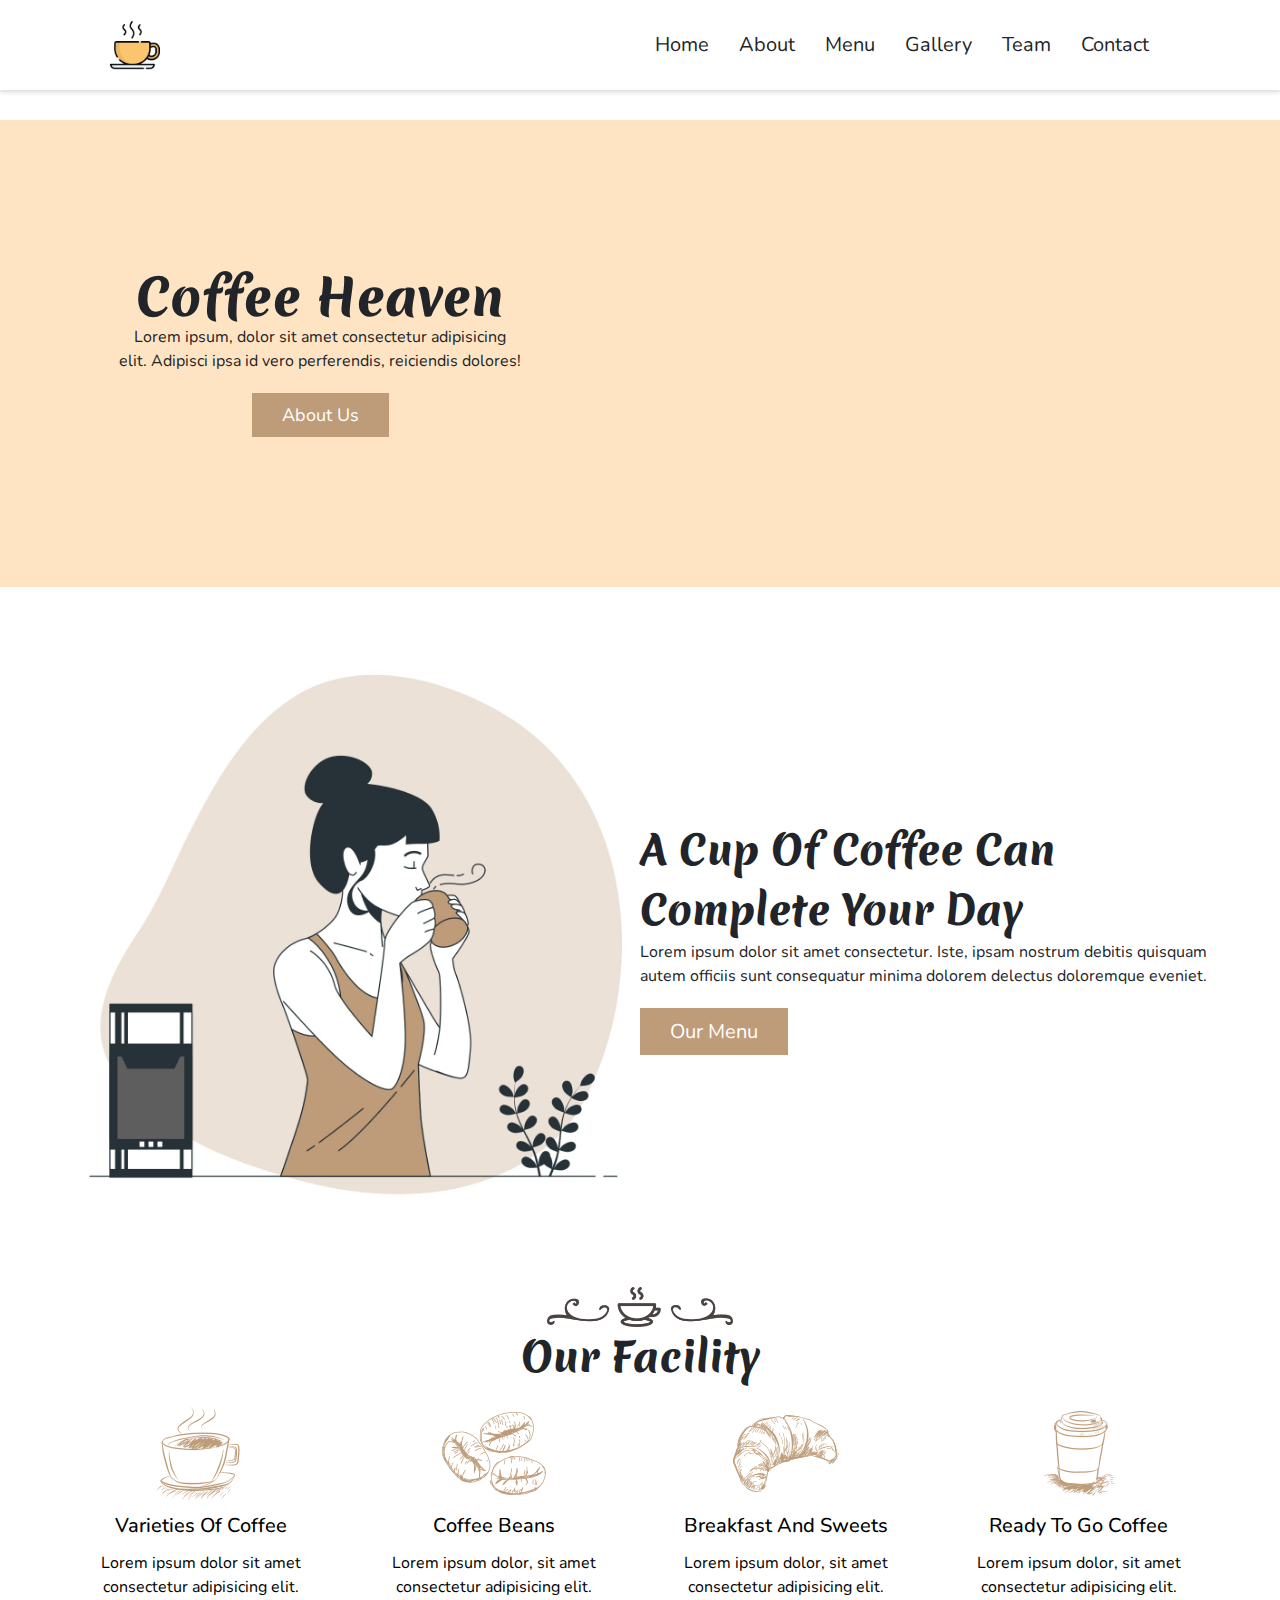
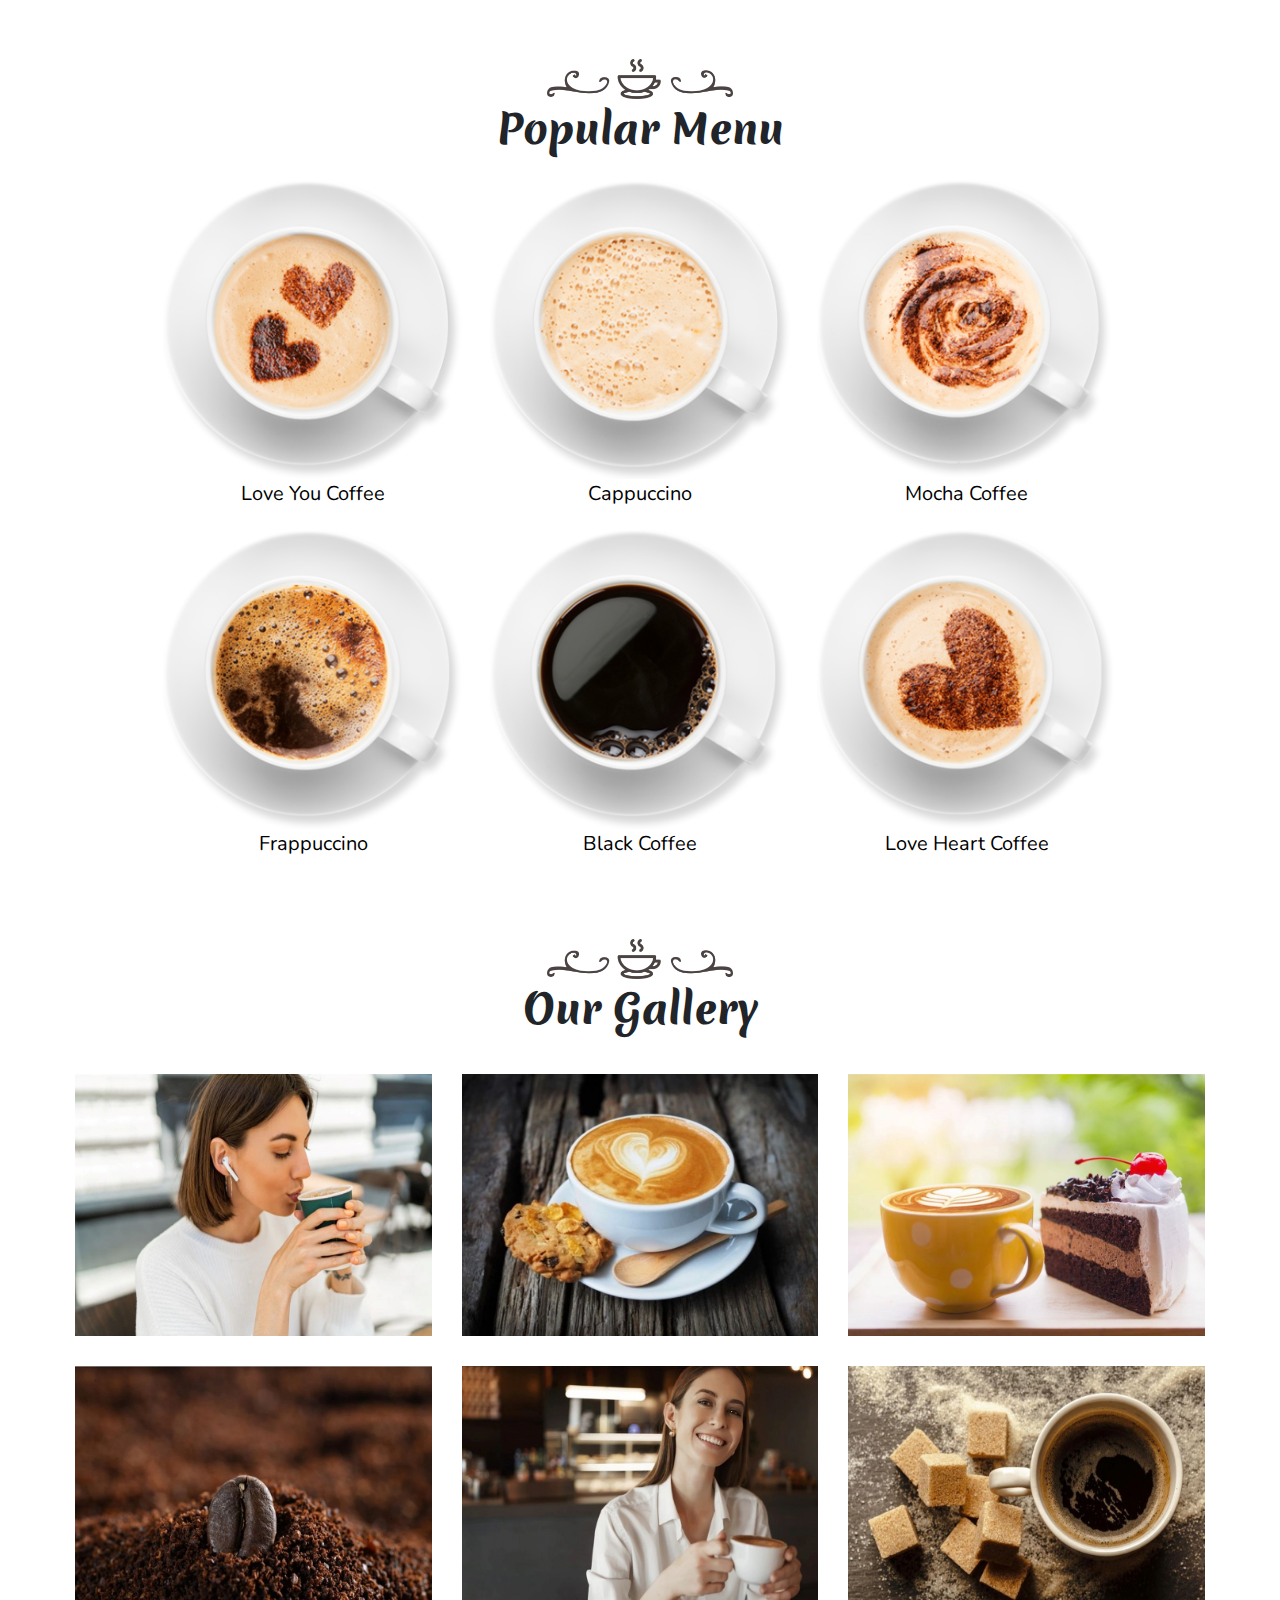
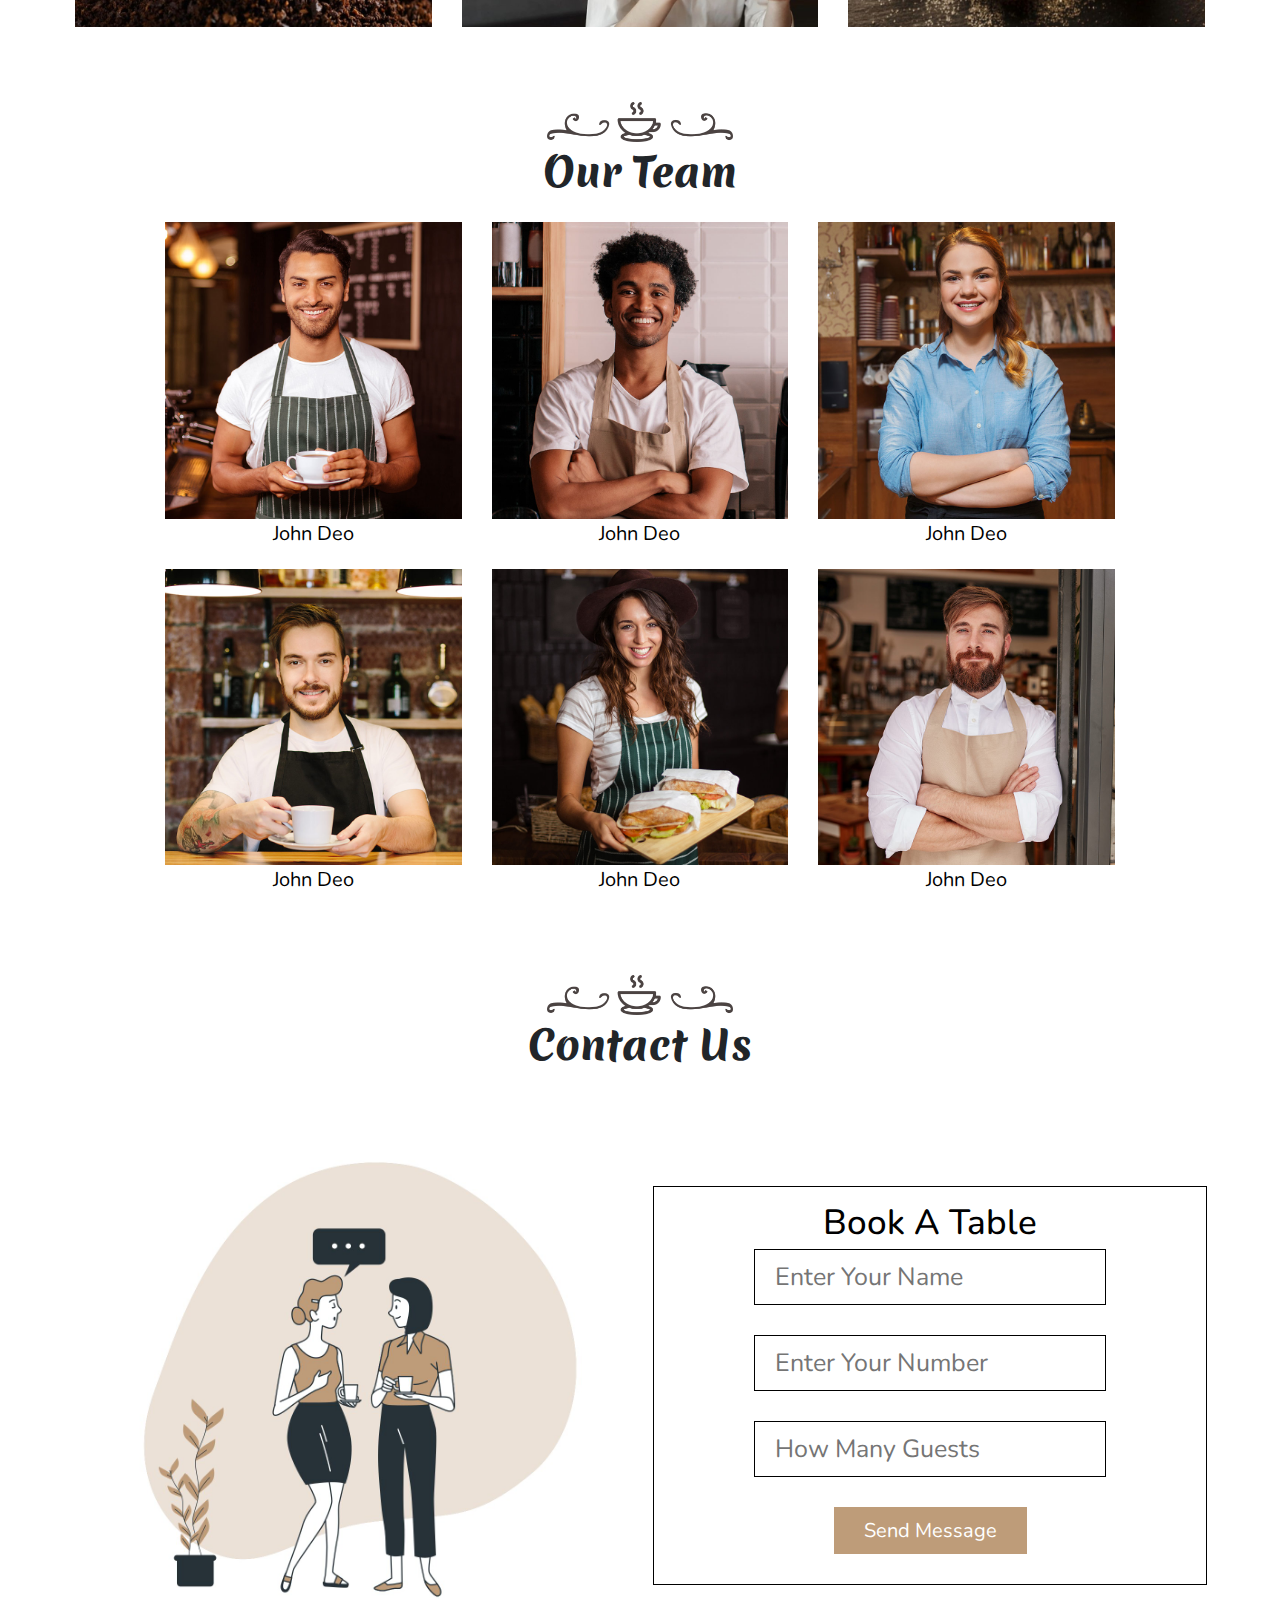
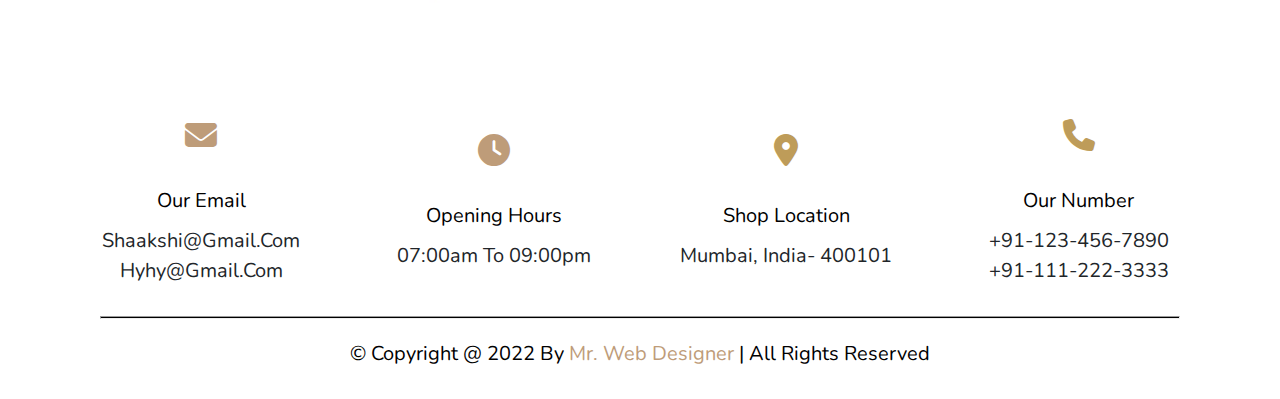
==== coffee/index.html @ d2c28aed "commit first" ====
<!DOCTYPE html>
<html lang="en">
<head>
  <meta charset="UTF-8">
  <meta name="viewport" content="width=device-width, initial-scale=1.0">
  <title>Coffee Shop</title>
  <link rel="shortcut icon" href="./assets/images/logo.png" type="image/x-icon">
  <link rel="stylesheet" href="./style.css">
  <link rel="stylesheet" href="https://cdnjs.cloudflare.com/ajax/libs/font-awesome/6.7.2/css/all.min.css" 
    integrity="sha512-Evv84Mr4kqVGRNSgIGL/F/aIDqQb7xQ2vcrdIwxfjThSH8CSR7PBEakCr51Ck+w+/U6swU2Im1vVX0SVk9ABhg==" 
    crossorigin="anonymous" referrerpolicy="no-referrer" />
  <link rel="stylesheet" href="./coffee.css">
</head>

<body>

  <header>

    <nav class="navBarSection"> <!-- component -->
      <div class="navBarContainer"> <!-- componentContainer-->
        <div class="navBody"> <!-- row -->
          <div class="logoBlock"> <!-- column1 -->
            <figure class="logoBox"> <!-- subColumn1 -->
              <img src="./assets/images/logo.png" alt="coffee shop logo"> <!-- contentContainer -->
            </figure>
          </div>
          <div class="navLinkBlock"> <!-- column2 -->
            <ul class="navLinkBox"> <!-- subColumn1 -->
              <li><a href="">Home</a></li>
              <li><a href="">About</a></li>
              <li><a href="">Menu</a></li>
              <li><a href="">Gallery</a></li>
              <li><a href="">Team</a></li>
              <li><a href="">Contact</a></li>
            </ul>
          </div>
        </div>
      </div>
    </nav>

    <div class="heroSection componentSpacing"> <!-- component -->
      <div class="heroContainer"> <!-- componentContainer -->
        <div class="heroBody grid-1"> <!-- row -->
          <div class="heroBlock dflex"> <!-- column -->
            <div class="heroBox dflex-col"> <!-- subColumn -->
              <h1>Coffee Heaven</h1>
              <p>Lorem ipsum, dolor sit amet consectetur adipisicing elit. Adipisci ipsa id vero perferendis, reiciendis dolores!</p>
              <button type="button">About Us</button>
            </div>
          </div>
        </div>
      </div>
    </div>

  </header>

  <main>

    <section class="aboutUsSection componentSpacing"> <!-- component -->
      <div class="aboutContainer align"> <!-- componentContainer-->
        <div class="aboutUsBody grid-2"> <!-- row -->
          <div class="aboutUsImageBlock dflex"> <!-- column1 -->
            <figure class="aboutUsImageBox dflex-col"> <!-- subColumn1 -->
              <img src="./assets/images/about-img.jpg" alt="about coffee shop">
            </figure>
          </div>
          <div class="aboutUsBlock"> <!-- column2 -->
            <div class="abutUsBox"> <!-- subColumn2 -->
              <h2>A cup of coffee can complete your day</h2>
              <p>Lorem ipsum dolor sit amet consectetur. Iste, 
                ipsam nostrum debitis quisquam autem officiis 
                sunt consequatur minima dolorem delectus 
                doloremque eveniet.</p>
              <button type="button">Our Menu</button>
            </div>
          </div>
        </div>
      </div>
    </section>

    <section class="facilitySection componentSpacing"> <!-- component -->
      <div class="facilityContainer align"> <!-- componentContainer -->
        <div class="headingBody grid-1"> <!-- row 1 -->
          <div class="headingBlock dflex"> <!-- column -->
            <div class="headingBox dflex-col"> <!-- subColumn 1 -->
              <figure class="headingImgBox"> <!-- subColumn 2 -->
                <img src="./assets/images/heading-img.jpg" alt="heading image">  <!-- contenContainer -->
              </figure>
              <h2>Our Facility</h2> <!-- contenContainer -->
            </div>
          </div>
        </div>

        <div class="facilityBody grid-4"> <!-- row 2 -->

          <div class="facilityBlock dflex"> <!-- column 1 -->    <!-- block-> card*4-->
            <div class="facilityCard dflex-col"> <!-- subColumn 1 -->
              <figure class="facilityCardHead"> <!-- subColumn 2 -->
                <img src="./assets/images/icon-1.png" alt="facility"> <!-- contenContainer -->
              </figure>
              <div class="facilityCardBody"> <!-- subColumn 3 -->
                <h3>varieties of coffee</h3> <!-- contenContainer -->
                <p>Lorem ipsum dolor sit amet consectetur 
                  adipisicing elit.</p>
              </div>
            </div>
          </div> 

          <div class="facilityBlock dflex">
            <div class="facilityCard dflex-col">
              <figure class="facilityHead">
                <img src="./assets/images/icon-2.png" alt="facility">
              </figure>
              <div class="facilityBody">
                <h3>coffee beans</h3>
                <p>Lorem ipsum dolor, sit amet consectetur 
                  adipisicing elit.</p>
              </div>
            </div>
          </div> 

          <div class="facilityBlock dflex">
            <div class="facilityCard dflex-col">
              <figure class="facilityHead">
                <img src="./assets/images/icon-3.png" alt="facility">
              </figure>
              <div class="facilityBody">
                <h3>Breakfast And Sweets</h3>
                <p>Lorem ipsum dolor, sit amet consectetur 
                  adipisicing elit.</p>
              </div>
            </div>
          </div> 

          <div class="facilityBlock dflex">
            <div class="facilityCard dflex-col">
              <figure class="facilityHead">
                <img src="./assets/images/icon-4.png" alt="facility">
              </figure>
              <div class="facilityBody">
                <h3>ready to go coffee</h3>
                <p>Lorem ipsum dolor, sit amet consectetur 
                  adipisicing elit.</p>
              </div>
            </div>
          </div> 
          
        </div>
      </div>
    </section>

    <section class="menuSection componentSpacing"> <!-- component -->
      <div class="menuContainer align"> <!-- componentContainer -->
        <div class="headingBody grid-1"> <!-- row 1 -->
          <div class="headingBlock dflex"> <!-- column 1-->
            <div class="headingBox dflex-col"> <!-- subColumn 1-->
              <figure class="headingImgBox"> <!-- subColumn 2 -->
                <img src="./assets/images/heading-img.jpg" alt="heading image">  <!-- contenContainer -->
              </figure>
              <h2>popular menu</h2>
            </div>
          </div>
        </div>

        <div class="menuBody grid-3"> <!-- row 2 -->  

          <div class="menuBlock dflex"> <!-- column 1-->  <!-- block-> card*6-->
            <div class="menuCard dflex-col"> <!-- subColumn 1-->
              <figure class="menuCardHead"> 
                <img src="./assets/images/menu-1.png" alt="menu">  <!-- contenContainer -->
              </figure>
              <div class="menuCardBody">
                <p>love you coffee</p>
              </div>
            </div>
          </div>

          <div class="menuBlock dflex"> 
            <div class="menuCard dflex-col">
              <figure class="menuCardHead">
                <img src="./assets/images/menu-2.png" alt="menu">
              </figure>
              <div class="menuCardBody">
                <p>cappuccino</p>
              </div>
            </div>
          </div>

          <div class="menuBlock dflex">
            <div class="menuCard dflex-col">
              <figure class="menuCardHead">
                <img src="./assets/images/menu-3.png" alt="menu">
              </figure>
              <div class="menuCardBody">
                <p>mocha coffee</p>
              </div>
            </div>
          </div>

          <div class="menuBlock dflex">
            <div class="menuCard dflex-col">
              <figure class="menuCardHead">
                <img src="./assets/images/menu-4.png" alt="menu">
              </figure>
              <div class="menuCardBody">
                <p>frappuccino</p>
              </div>
            </div>
          </div>

          <div class="menuBlock dflex">
            <div class="menuCard dflex-col">
              <figure class="menuCardHead">
                <img src="./assets/images/menu-5.png" alt="menu">
              </figure>
              <div class="menuCardBody">
                <p>black Coffee</p>
              </div>
            </div>
          </div>

          <div class="menuBlock dflex">
            <div class="menuCard dflex-col">
              <figure class="menuCardHead">
                <img src="./assets/images/menu-6.png" alt="menu">
              </figure>
              <div class="menuCardBody">
                <p>love heart coffee</p>
              </div>
            </div>
          </div>

        </div>
      </div>
    </section>

    <section class="gallerySection componentSpacing"> <!-- component -->
      <div class="galleryContainer align"> <!-- componentContainer -->
        <div class="headingBody grid-1"> <!-- row 1 -->
          <div class="headingBlock dflex"> <!-- column -->
            <div class="headingBox dflex-col"> <!-- subColumn 1 -->
              <figure class="headingImgBox"> <!-- subColumn 2 -->
                <img src="./assets/images/heading-img.jpg" alt="heading image">  <!-- contenContainer -->
              </figure>
              <h2>our gallery</h2>
            </div>
          </div>
        </div>

        <div class="galleryBody grid-3"> <!-- row 1 -->  

          <div class="galleryBlock dflex">  <!-- column1 -->   <!-- block-> card*6-->
            <figure class="galleryCard dflex-col"> <!-- subColumn 1 -->
              <img src="./assets/images/gallery-1.jpg" alt="gallery"> <!-- contenContainer -->
            </figure>
          </div>

          <div class="galleryBlock dflex">
            <figure class="galleryCard dflex-col">
              <img src="./assets/images/gallery-2.jpg" alt="gallery">
            </figure>
          </div>

          <div class="galleryBlock dflex">
            <figure class="galleryCard dflex-col">
              <img src="./assets/images/gallery-3.jpg" alt="gallery">
            </figure>
          </div>

          <div class="galleryBlock dflex">
            <figure class="galleryCard dflex-col">
              <img src="./assets/images/gallery-4.jpg" alt="gallery">
            </figure>
          </div>

          <div class="galleryBlock dflex">
            <figure class="galleryCard dflex-col">
              <img src="./assets/images/gallery-5.jpg" alt="gallery">
            </figure>
          </div>

          <div class="galleryBlock dflex">
            <figure class="galleryCard dflex-col">
              <img src="./assets/images/gallery-6.jpg" alt="gallery">
            </figure>
          </div>
          
        </div>
      </div>
    </section>

    <section class="teamSection componentSpacing"> <!-- component -->
      <div class="teamContainer align"> <!-- componentContainer -->
        <div class="headingBody grid-1"> <!-- row 1 -->
          <div class="headingBlock dflex"> <!-- column 1 -->
            <div class="headingBox dflex-col"> <!-- subColumn 1 -->
              <figure class="headingImgBox"> <!-- subColumn 2 -->
                <img src="./assets/images/heading-img.jpg" alt="heading image">  <!-- contenContainer -->
              </figure>
              <h2>our team</h2>
            </div>
          </div>
        </div>

        <div class="teamBody grid-3"> <!-- row 2 -->

          <div class="teamBlock dflex"> <!-- column 1 -->  <!-- block-> card*6-->
            <div class="teamCard dflex-col"> <!-- subColumn 1-->
              <figure class="teamCardHead"> 
                <img src="./assets/images/our-team-1.jpg" alt="team">  <!-- contenContainer -->
              </figure>
              <div class="teamCardBody">
                <p>john deo</p>
              </div>
            </div>
          </div>

          <div class="teamBlock dflex">
            <div class="teamCard dflex-col"> 
              <figure class="teamCardHead"> 
                <img src="./assets/images/our-team-2.jpg" alt="team">
              </figure>
              <div class="teamCardBody">
                <p>john deo</p>
              </div>
            </div>
          </div>

          <div class="teamBlock dflex">
            <div class="teamCard dflex-col">
              <figure class="teamCardHead"> 
                <img src="./assets/images/our-team-3.jpg" alt="team">
              </figure>
              <div class="teamCardBody">
                <p>john deo</p>
              </div>
            </div>
          </div>

          <div class="teamBlock dflex">
            <div class="teamCard dflex-col">
              <figure class="teamCardHead"> 
                <img src="./assets/images/our-team-4.jpg" alt="team">
              </figure>
              <div class="teamCardBody">
                <p>john deo</p>
              </div>
            </div>
          </div>

          <div class="teamBlock dflex">
            <div class="teamCard dflex-col">
              <figure class="teamCardHead"> 
                <img src="./assets/images/our-team-5.jpg" alt="team"> 
              </figure>
              <div class="teamCardBody">
                <p>john deo</p>
              </div>
            </div>
          </div>

          <div class="teamBlock dflex">
            <div class="teamCard dflex-col"> 
              <figure class="teamCardHead"> 
                <img src="./assets/images/our-team-6.jpg" alt="team"> 
              </figure>
              <div class="teamCardBody">
                <p>john deo</p>
              </div>
            </div>
          </div>

        </div>
      </div>
    </section>

    <section class="contactUsSection componentSpacing"> <!-- component -->
      <div class="contactUsContainer align"> <!-- componentContainer-->
        <div class="headingBody grid-1"> <!-- row 1 -->
          <div class="headingBlock dflex"> <!-- column 1-->
            <div class="headingBox dflex-col"> <!-- subColumn 1-->
              <figure class="headingImgBox"> <!-- subColumn 2 -->
                <img src="./assets/images/heading-img.jpg" alt="heading image">  <!-- contenContainer -->
              </figure>
              <h2>contact us</h2>
            </div>
          </div>
        </div>
        <div class="contactUsBody grid-2"> <!-- row 2 -->
          <div class="contactUsImgBlock dflex"> <!-- column 1 -->
            <figure class="contactUsImgBox dflex-col"> <!-- subColumn 1 -->
              <img src="./assets/images/contact-img (1).jpg" alt="contact us">
            </figure>
          </div>
          <div class="contactUsFormBlock dflex"> <!-- column 2 -->
            <div class="contactUsFormBox dflex-col"> <!-- subColumn 1 -->
              <div class="formTitle"> <!-- subColumn 2 -->
                <h3>Book a table</h3>
              </div>
              <form action="" class="contactBox dflex-col">   <!-- subColumn 3 -->
                <input type="text" name="text" placeholder="Enter Your Name">
                <input type="number" name="number" placeholder="Enter Your Number">
                <input type="number" name="number" placeholder="How Many Guests">
                <button class="contactButton" type="submit" href=""> Send Message</button>
              </form>
            </div>
          
          </div>
        </div>
      </div>
    </section>

  </main>

  <footer>

    <div class="footerSection componentSpacing"> <!-- component -->
      <div class="footerContainer align"> <!-- componentContainer -->
        <div class="footerBody grid-4"> <!-- row 1 -->

          <div class="iconBlock dflex"> <!-- column 1 -->   <!-- block-> card*4-->
            <div class="footerCard dflex-col"> <!-- subColumn 1 -->
              <div class="footerCardHead dflex"> <!-- subColumn 2 -->
                <i class="fa-solid fa-envelope fa-2xl" style="color: #be9c79;"></i>  <!-- contenContainer -->
              </div>
              <div class="footerCardBody dflex-col"> <!-- subColumn 2 -->
                <h3>Our Email</h3>
              <p>shaakshi@gmail.com <br>
                hyhy@gmail.com</p>
              </div>
            </div>
          </div>

          <div class="iconBlock dflex">
            <div class="footerCard dflex-col">
              <div class="footerCardHead dflex">
                <i class="fa-solid fa-clock fa-2xl" style="color: #be9c79;"></i>
              </div>
              <div class="footerCardBody dflex-col">
                <h3>Opening Hours</h3>
                <p>07:00am to 09:00pm</p>
              </div>
            </div>
          </div>

          <div class="iconBlock dflex">
            <div class="footerCard dflex-col">
              <div class="footerCardHead dflex">
                <i class="fa-solid fa-location-dot fa-2xl" style="color: #be9c59;"></i>
              </div>
              <div class="footerCardBody dflex-col">
                <h3>Shop Location</h3>
                <p>mumbai, india- 400101</p>
              </div>
            </div>
          </div>

          <div class="iconBlock dflex">
            <div class="footerCard dflex-col">
              <div class="footerCardHead dflex">
                <i class="fa-solid fa-phone fa-2xl" style="color: #be9c59;"></i>
              </div>
              <div class="footerCardBody dflex-col">
                <h3>our number</h3>
                <p>+91-123-456-7890 <br>
                +91-111-222-3333</p>
              </div>
              
            </div>
          </div>

        </div> <hr>

        <div class="copyRightsBody grid-1">  <!-- row 1 -->
          <div class="copyRightsBlock dflex">  <!-- column 1 --> 
            <div class="copyRightsBox dflex-col"> <!-- subColumn 1 -->
              <p>© copyright @ 2022 by <span>mr. web designer </span>| all rights reserved
              </p>  <!-- contenContainer -->
            </div>
          </div>
        </div>
        
      </div>
    </div>
    
  </footer>
</body>
---- coffee/style.css ----
/* Default code Starts here */

@import url('https://fonts.googleapis.com/css2?family=Merienda:wght@300..900&display=swap');
@import url('https://fonts.googleapis.com/css2?family=Nunito:ital,wght@0,200..1000;1,200..1000&display=swap');


* {
    margin: 0;
    padding: 0;
    box-sizing: border-box;
    text-wrap: pretty;
    /* border: 1px solid red; */
}

html {
    font-size: 62.5%;
    overflow-x: hidden;
    scroll-behavior: smooth;
}

body {
    background-color: #ffffff;
    font-family: "Roboto Condensed", sans-serif;
    font-family: "Nunito", sans-serif;
    line-height: 1.5;
    font-size: 1.6rem;
    -webkit-font-smoothing: antialiased;
    font-optical-sizing: auto;
}



::-webkit-scrollbar {
    width: 1rem;
}

h1,
h2,
h3,
h4,
h6,
p {
    text-wrap: balance;
}

input,
textarea,
button {
    font-family: inherit;
}

img,
picture,
video,
canvas,
svg {
    display: block;
    max-width: 100%;
}

:root {
    --primaryColor: #ffffff;
    --secondaryColor: #212529;
    --tertiaryColor: #be9c79;
    --darkColor: #000000;
    --lightColor: #dbd5d5;
    --regularFont: 1.4rem;
    --headingFont: 2rem;
    --ffPrimary: "Merienda", sans-serif;
    --ffSecondary: "Nunito", sans-serif;
}

/* project standard classes Starts */

.align {
    max-width: 1200px;
    margin: auto;
 }

.componentSpacing {
    padding: 3rem 0rem;
}

.grid-1 {
    display: grid;
    grid-template-columns: 1fr;
    padding: 0rem 2rem;
}

.grid-2 {
    display: grid;
    grid-template-columns: 1fr 1fr;
    padding: 0rem 2rem;
}

.grid-3 {
    display: grid;
    grid-template-columns: 1fr 1fr 1fr;
    padding: 0rem 2rem;
}

.grid-4 {
    display: grid;
    grid-template-columns: 1fr 1fr 1fr 1fr;
    column-gap: 1rem;
    row-gap: 1rem;
    padding: 0rem 2rem;
}

.dflex {
    display: flex;
    align-items: center;
    justify-content: center;
}

.dflex-col {
    display: flex;
    flex-direction: column;
    align-items: center;
    justify-content: center;
    text-align: center;
}

/* project standard classes Ends */

/* Default code Ends here */

/* :::PARENT CONTAINER Code Starts here::: */

header {
    width: 100%;
    height: auto;
}

main {
    width: 100%;
    height: auto;
}

footer {
    width: 100%;
    height: auto;
}

/* :::PARENT CONTAINER Code Ends here::: */
/* :::PARENT CONTAINER Code Ends here::: */

/* :::HEADER Code Starts hereE::: */
/* Navbar code */
/* Navbar code */

/* Hero Section code */
/* Hero Section code */
/* :::HEADER Code Ends here::: */


/* :::MAIN Code Starts here::: */
/* Our Menu code */
/* Our Menu code */

/* Facility code */
/* Facility code */

/* Popular code */
/* Popular code */

/* Gallery code */
/* Gallery code */

/* Team code */
/* Team code */
/* :::MAIN Code Ends here::: */


/* :::FOOTER Code Starts here::: */
/* Contact code */
/* Contact code */

/* Contact Icons code */
/* Contact Icons code */
/* :::FOOTER Code Ends here::: */


/* ::::: RESPONSIVE DESIGN DEVICE SIZES ::::: */

/* for Responsive Target the ROW Code (display:grid) */

/* Small devices (landscape phones, upto 576px and below) */
@media (width <=576px) {

    .grid-1,
    .grid-2,
    .grid-3,
    .grid-4 {
        display: grid;
        grid-template-columns: 1fr;
    }
}

/* Medium devices (tablets, upto 768px and above) */
@media (width >=577px) and (width <=768px) {
    /* write code here */
}


/* Large devices (Laptops, upto 992px and above) */
@media (width >=769px) and (width <=992px) {
    /* write code here */
}


/* X-Large devices (large desktops, upto 1200px and above) */
@media (width >=993px) and (width <=1200px) {
    /* write code here */
}


/* XX-Large devices (larger desktops, upto 1400px and above) */
@media (width >=1200px) {
    /* write code here */
}
---- coffee/coffee.css ----
/* ::::CSS Sequence (7 steps):::: */

/* step1: parentContainer */
/* step2: component */
/* step3: componentContainer */
/* step4: row */
/* step5: column */
/* step6: subColumn */
/* step7: contentContainer */


/* ::::CSS Sequence (7 steps):::: */


/* :::PARENT CONTAINER Code Starts here::: */

header {
    width: 100%;
    height: auto;
}

main {
    width: 100%;
    height: auto;
}

footer {
    width: 100%;
    height: auto;
}

/* :::PARENT CONTAINER Code Ends here::: */

/* navBar */

/* step1: parentContainer */

/* already written in style.css */

/* step2: component */
.navBarSection{
    background-color: #ffffff;
    width: 100%;
    box-shadow: 0 1px 5px 1px var(--lightColor);
}

/* step3: componentContainer */
.navBarContainer{
    /* background-color: #6666ab; */
    max-width: 1200px;
    margin: auto;
}

/* step4: row */
.navBody{
    /* background-color: #d49494; */
    display: grid;
    grid-template-columns: 1fr 1fr;
    padding: 0rem 2rem;
    
}

/* step5: column 1 */
.logoBlock{
    /* background-color: #7d4c4c; */
    display: flex;
    align-items: center;
    justify-content: flex-start;
    padding: 2rem  0rem;
}

/* step6: subColumn 1 */
.logoBox{
    /* background-color: #b8860b; */
    display: flex;
    align-items: center;
    justify-content: flex-start;
    flex-direction: column;
}

/* step7: contentContainer */
.logoBox img{
    /* background-color: #b55d5d; */
    height: 5rem;
    margin-left: 5rem;
}

/* step5: column 2 */
.navLinkBlock{
    /* background-color: #ffff00; */
    display: flex;
    align-items: center;
    justify-content: flex-start;
}

/* step6: subColumn 1 */
.navLinkBox{
    /* background-color: #ad926f; */
    display: flex;
    align-items: center;
    justify-content: flex-start;
    width: 100%;
}

/* step7: contentContainer */
.navLinkBox li{
    /* background-color: #9acd32; */
    list-style: none;
    font-size: 2rem;
    /* justify-content: space-around; */
}

.navLinkBox a{
    /* background-color: #d2691e; */
    text-decoration: none;
    color: var(--secondaryColor);
    width: 100%;
    /* justify-content: space-evenly; */
    /* justify-content: space-around; */
    padding: 0rem 1.5rem;
}


/* her0 */


/* step1: parentContainer */

/* already written in style.css */

/* step2: component */
.heroSection{
    /* background-color: turquoise; */
    width: 100%;
}

/* step3: componentContainer */
.heroContainer{
    /* background-color: #ff6347; */
}

/* step4: row */
.heroBody{
    /* background-color: #00ffff; */
    padding: 0rem;
}

/* step5: column */
.heroBlock{
    background-color: #ffe4c4;
    display: flex;
    align-items: center;
    justify-content: flex-start;
    padding: 15rem 0rem;
}

/* step6: subColumn */
.heroBox{
    /* background-color: #10dab2; */
    width: 50%;
}

/* step7: contentContainer */
.heroBox h1{
    /* background-color: #7fff00; */
    font-family: var(--ffPrimary);
    font-size: 5rem;
    color: var(--secondaryColor);
    font-weight: 800;
    line-height: 1.1;
}

.heroBox p{
    /* background-color: #b2cb9a; */
    color: var(--secondaryColor);
    margin-bottom: 2rem;
}

.heroBox button{
    background-color:var(--tertiaryColor);
    color: var(--primaryColor);
    font-size: 1.8rem;
    padding: 1rem 3rem;
    border: none;
    transition: background-color 0.3s ease;
    cursor: pointer; 
}

.heroBox button:hover{
    background: #000000;
}

.heroSection button:hover{
    /* background: black; */
}

/* aboutUs */


/* step1: parentContainer */

/* already written in style.css */

/* step2: component */
.aboutUsSection{
    /* background-color: #7ababa; */
}

/* step3: componentContainer */
.aboutContainer{
    /* background-color: #3f3f81; */
}

/* step4: row */
.aboutUsBody{
    /* background-color: #b384b3; */
}

/* step5: column1 */
.aboutUsImageBlock{
    /* background-color: #8a2be2; */
    
}

/* step6: subColumn1 */
.aboutUsImageBox{
    /* background-color: #e1dc87;  */
}

/* step7: contentContainer */
.aboutUsImageBox img{
    /* background-color: #a55959; */
}

/* step5: column2 */
.aboutUsBlock{
    /* background-color: #8e8e55; */
    display: flex;
    align-items: center;
    justify-content: flex-start;
}

/* step6: subColumn2 */
.abutUsBox{
    /* background-color: #508250; */
}

/* step7: contentContainer */
.abutUsBox h2{
    /* background-color: #e56464; */
    font-family: var(--ffPrimary);
    font-size: 4rem;
    font-weight: 800;
    color: var(--secondaryColor);
    text-transform: capitalize;
}

.abutUsBox p{
    /* background-color: #387d60; */
    font-family: var(--ffSecondary);
    color: var(--secondaryColor);
    margin-bottom: 2rem;
}

.abutUsBox button{
    background-color: var(--tertiaryColor);
    padding: 1rem 3rem;
    border: none;
    color: var(--primaryColor);
    font-size: 2rem;
    cursor: pointer;
}

.abutUsBox button:hover{
    background: var(--darkColor);
}

/* facility */



/* step1: parentContainer */

/* already written in style.css */

/* step2: component */
.facilitySection{
    /* background-color: #00ffff; */
}

/* step3: componentContainer */
.facilityContainer{
    /* background-color: #ffe4c4; */
}

/* step4: row 1 */
.headingBody{
    /* background-color: #ffff00; */
}

/* step5: column 1 */
.headingBlock{
    /* background-color: #a52a2a; */
}

/* step6: subColumn 1*/
.headingBox{
    /* background-color: #0000ff; */
}

/* step6: subColumn 2*/
.headingImgBox{
    /* background-color: #deb887; */
}

/* step7: contentContainer */
.headingImgBox img{
    /* background-color: #d2de87; */
    height: 4rem;
}

.headingBox h2{
    /* background-color: #414190; */
    font-family: var(--ffPrimary);
    font-size: 4rem;
    font-weight: 800;
    color: var(--secondaryColor);
    margin-bottom: 2rem;
    text-transform: capitalize;
}

/* step4: row 2 */
.facilityBody{
    /* background-color:#ffd700; */
}

/* step5: column 1 */
.facilityBlock{
    /* background-color: #ee82ee; */
}

/* step6: subColumn 1*/
.facilityCard{
    /* background-color: #ff6347; */
}

/* step6: subColumn 2*/
.facilityCardHead{
    /* background-color: #d2b48c; */
}

/* step7: contentContainer */
.facilityCardHead img{
    /* background-color: #846237; */
}

/* step6: subColumn 3*/
.facilityCardBody{
    /* background-color: #008080; */
}

/* step7: contentContainer */
.facilityBody h3{
    /* background-color: #57938f; */
    font-family: var(--ffSecondary);
    font-size: 2rem;
    font-weight: 500;
    text-transform: capitalize;
    padding: 1rem;
}

.facilityBody p{
    /* background-color: #577930; */
    text-align: center;
}

/* menu */

/* step1: parentContainer */

/* already written in style.css */

/* step2: component */
.menuSection{
    /* background-color: #00ffff; */
}

/* step3: componentContainer */
.menuContainer{
    /* background-color: #ffe4c4; */
}

/* step4: row 1 */
.headingBody{
    /* background-color: #ffff00; */
}

/* step5: column 1 */
.headingBlock{
    /* background-color: #a52a2a; */
}

/* step6: subColumn 1*/
.headingBox{
    /* background-color: #0000ff; */
}

/* step6: subColumn 2*/
.headingImgBox{
    /* background-color: #deb887; */
}

/* step7: contentContainer */
.headingImgBox img{
    /* background-color: #d2de87; */
    height: 4rem;
}

.headingBox h2{
    /* background-color: #414190; */
    font-family: var(--ffPrimary);
    font-size: 4rem;
    font-weight: 800;
    color: var(--secondaryColor);
    margin-bottom: 2rem;
    text-transform: capitalize;
}

/* step4: row 2 */
.menuBody{
    /* background-color:#ffd700; */
    width: 85%;
    margin: auto;
}

/* step5: column 1 */
.menuBlock{
    /* background-color: #ee82ee; */
    
}

/* step6: subColumn 1*/
.menuCard{
    /* background-color: #ff6347; */
}

/* step6: subColumn 2*/
.menuCardHead{
    /* background-color: #a66256; */
}

/* step7: contentContainer */
.menuCardHead img{
    /* background-color: #846237; */
    height: 30rem;
}

.menuCardBody{
    /* background-color: #bd93d2; */
}

/* step6: subColumn 3*/
.menuCardBody p{
    /* background-color: #008080; */
    font-size: 2rem;
    text-transform: capitalize;
    margin-bottom: 2rem;
}


/* gallery */

/* step1: parentContainer */

/* already written in style.css */

/* step2: component */
.gallerySection{
    /* background-color: #8ae2e2; */
}

/* step3: componentContainer */
.galleryContainer{
    /* background-color: #5f5fdd; */
}

/* step4: row 1 */
.headingBody{
    /* background-color: #9d70c8; */
}

/* step5: column */
.headingBlock{
    /* background-color: #ad6161; */
}

/* step6: subColumn */
.headingImgBox{
    /* background-color: #deb887; */
}

/* step7: contentContainer */
.headingImgBox img{
    /* background-color: #d2de87; */
    height: 4rem;
}

.headingBox h2{
    /* background-color: #414190; */
    font-family: var(--ffPrimary);
    font-size: 4rem;
    font-weight: 800;
    color: var(--secondaryColor);
    margin-bottom: 2rem;
    text-transform: capitalize;
}

/* step4: row 2 */
.galleryBody{
    /* background-color: #b36969; */
}

/* step5: column */
.galleryBlock{
    /* background-color: #c7c770; */
}

/* step6: subColumn */
.galleryCard{
    /* background-color: #69443d; */
}

/* step7: contentContainer */
.galleryCard img{
    /* background-color: #58a382; */
    padding: 1.5rem;
}

/* team */

/* step1: parentContainer */

/* already written in style.css */

/* step2: component */
.teamSection{
    /* background-color: #8ae2e2; */
}

/* step3: componentContainer */
.teamContainer{
    /* background-color: #5f5fdd; */
}

/* step4: row 1 */
.headingBody{
    /* background-color: #9d70c8; */
}

/* step5: column */
.headingBlock{
    /* background-color: #ad6161; */
}

/* step6: subColumn */
.headingImgBox{
    /* background-color: #deb887; */
}

/* step7: contentContainer */
.headingImgBox img{
    /* background-color: #d2de87; */
    height: 4rem;
}

.headingBox h2{
    /* background-color: #414190; */
    font-family: var(--ffPrimary);
    font-size: 4rem;
    font-weight: 800;
    color: var(--secondaryColor);
    margin-bottom: 2rem;
    text-transform: capitalize;
}

/* step4: row 2 */
.teamBody{
    /* background-color: #b36969; */
    width: 85%;
    margin: auto;
}

/* step5: column */
.teamBlock{
    /* background-color: #c7c770; */
}

/* step6: subColumn 1*/
.teamCard{
    /* background-color: #ff6347; */
}

/* step6: subColumn 2*/
.teamCardHead{
    /* background-color: #a66256; */
}

/* step7: contentContainer */
.teamCardHead img{
    /* background-color: #846237; */
    padding: 0rem 1.5rem;
    
}

.teamCardBody{
    /* background-color: #bd93d2; */
}

/* step6: subColumn 3*/
.teamCardBody p{
    /* background-color: #008080; */
    font-size: 2rem;
    text-transform: capitalize;
    margin-bottom: 2rem;
}

/* contactUs */


/* step1: parentContainer */

/* already written in style.css */

/* step2: component */
.contactUsSection{
    /* background-color: #ffff00; */
}

/* step3: componentContainer */
.contactUsContainer{
    /* background-color: #00ffff; */
    
}

/* step4: row 1*/
.headingBody{
    /* background-color: #834ab7; */
}

/* step5: column 1*/
.headingBlock{
    /* background-color: #895353; */
}

/* step6: subColumn 1 */
.headingBox{
    /* background-color: #b5a08a; */
}

/* step6: subColumn 2*/
.headingImgBox{
    /* background-color: #deb887; */
}

/* step7: contentContainer */
.headingImgBox img{
    /* background-color: #d2de87; */
    height: 4rem;
}

/* step7: contentContainer */
.headingBox h2{
    /* background-color: #5c5c89; */
    font-family: var(--ffPrimary);
    font-size: 4rem;
    font-weight: 800;
    color: var(--secondaryColor);
    margin-bottom: 2rem;
    text-transform: capitalize;
}

/* step4: row 2 */
.contactUsBody{
    /* background-color: #bc6e6e; */
}

/* step5: column 1*/
.contactUsImgBlock{
    /* background-color: #ffff00; */
}

/* step6: subColumn 1 */
.contactUsImgBox{
    /* background-color: #835283; */
}

/* step7: contentContainer */
.contactUsImgBox img{
    /* background-color: #ee82ee; */
}

/* step5: column 2*/
.contactUsFormBlock{
    /* background-color: #6289aa; */
}

/* step6: subColumn 1 */
.contactUsFormBox{
    /* background-color: #4682b4; */
    border: 1px solid var(--darkColor);
    padding: 1rem 10rem;
}

/* step6: subColumn 2 */
.formTitle{
    /* background-color: #755197; */
}

/* step7: contentContainer */
.formTitle h3{
    /* background-color: #d8bfd8; */
    font-size: 3.5rem;
    font-weight: 500;
    text-transform: capitalize;
}

/* step6: subColumn 3 */
.contactBox{
    /* background-color: #00ff7f; */
}

/* step7: contentContainer */
.contactBox input{
    /* background-color: #77ac91; */
    font-size: 2.5rem;
    padding: 1rem 2rem;
    border: 1px solid var(--darkColor);
    margin-bottom: 3rem;
}

.contactBox button{
    background-color: var(--tertiaryColor);
    color: var(--primaryColor);
    font-size: 2rem;
    padding: 1rem 3rem;
    border: none;
    cursor: pointer;
    margin-bottom: 2rem;
}

.contactBox button:hover{
    background: var(--darkColor);
}

/* footer */
/* step1: parentContainer */

/* already written in style.css */

/* step2: component */
.footerSection{
    /* background-color: #00ffff; */
}

/* step3: componentContainer */
.footerContainer{
    /* background-color: #ffe4c4; */
}

/* step4: row 1 */
.footerBody{
    /* background-color: #ffff00; */
}

/* step5: column 1 */
.iconBlock{
    /* background-color: #a52a2a; */
}

/* step6: subColumn 1*/
.footerCard{
    /* background-color: #ff6347; */
}

/* step6: subColumn 2*/
.footerCardHead{
    /* background-color: #d2b48c; */
}

/* step7: contentContainer */
.footerCardHead i{
    /* background-color: #d2b48c; */
    margin-bottom: 5rem;
}

/* step6: subColumn 2*/
.facilityCardBody{
    /* background-color: #008080; */
}

/* step7: contentContainer */
.footerCardBody h3{
    /* background-color: #57938f; */
    font-size: 2rem;
    font-weight: 400;
    text-transform: capitalize;
    margin-bottom: 1rem;
}

.footerCardBody p{
    /* background-color: #577930; */
    font-size: 2rem;
    color: var(--secondaryColor);
    text-transform: capitalize;
    margin-bottom: 3rem;
}

hr{
    width: 90%;
    height: 3px;
    background-color: var(--darkColor);
    margin: auto;
}

/* step4: row 2 */
.copyRightsBody{
    /* background-color: #ba5aba; */
}

/* step5: column 1 */
.copyRightsBlock{
    /* background-color: #3da4a4; */
}

/* step6: subColumn 1*/
.copyRightsBox{
    /* background-color: #a9a9a9; */
}

/* step7: contentContainer */
.copyRightsBox p{
    /* background-color: #e9b5b5; */
    margin-top: 2rem;
    font-size: 2rem;
    text-transform: capitalize;
}

.copyRightsBox span{
    /* background-color: #a2c391; */
    color: var(--tertiaryColor);
}
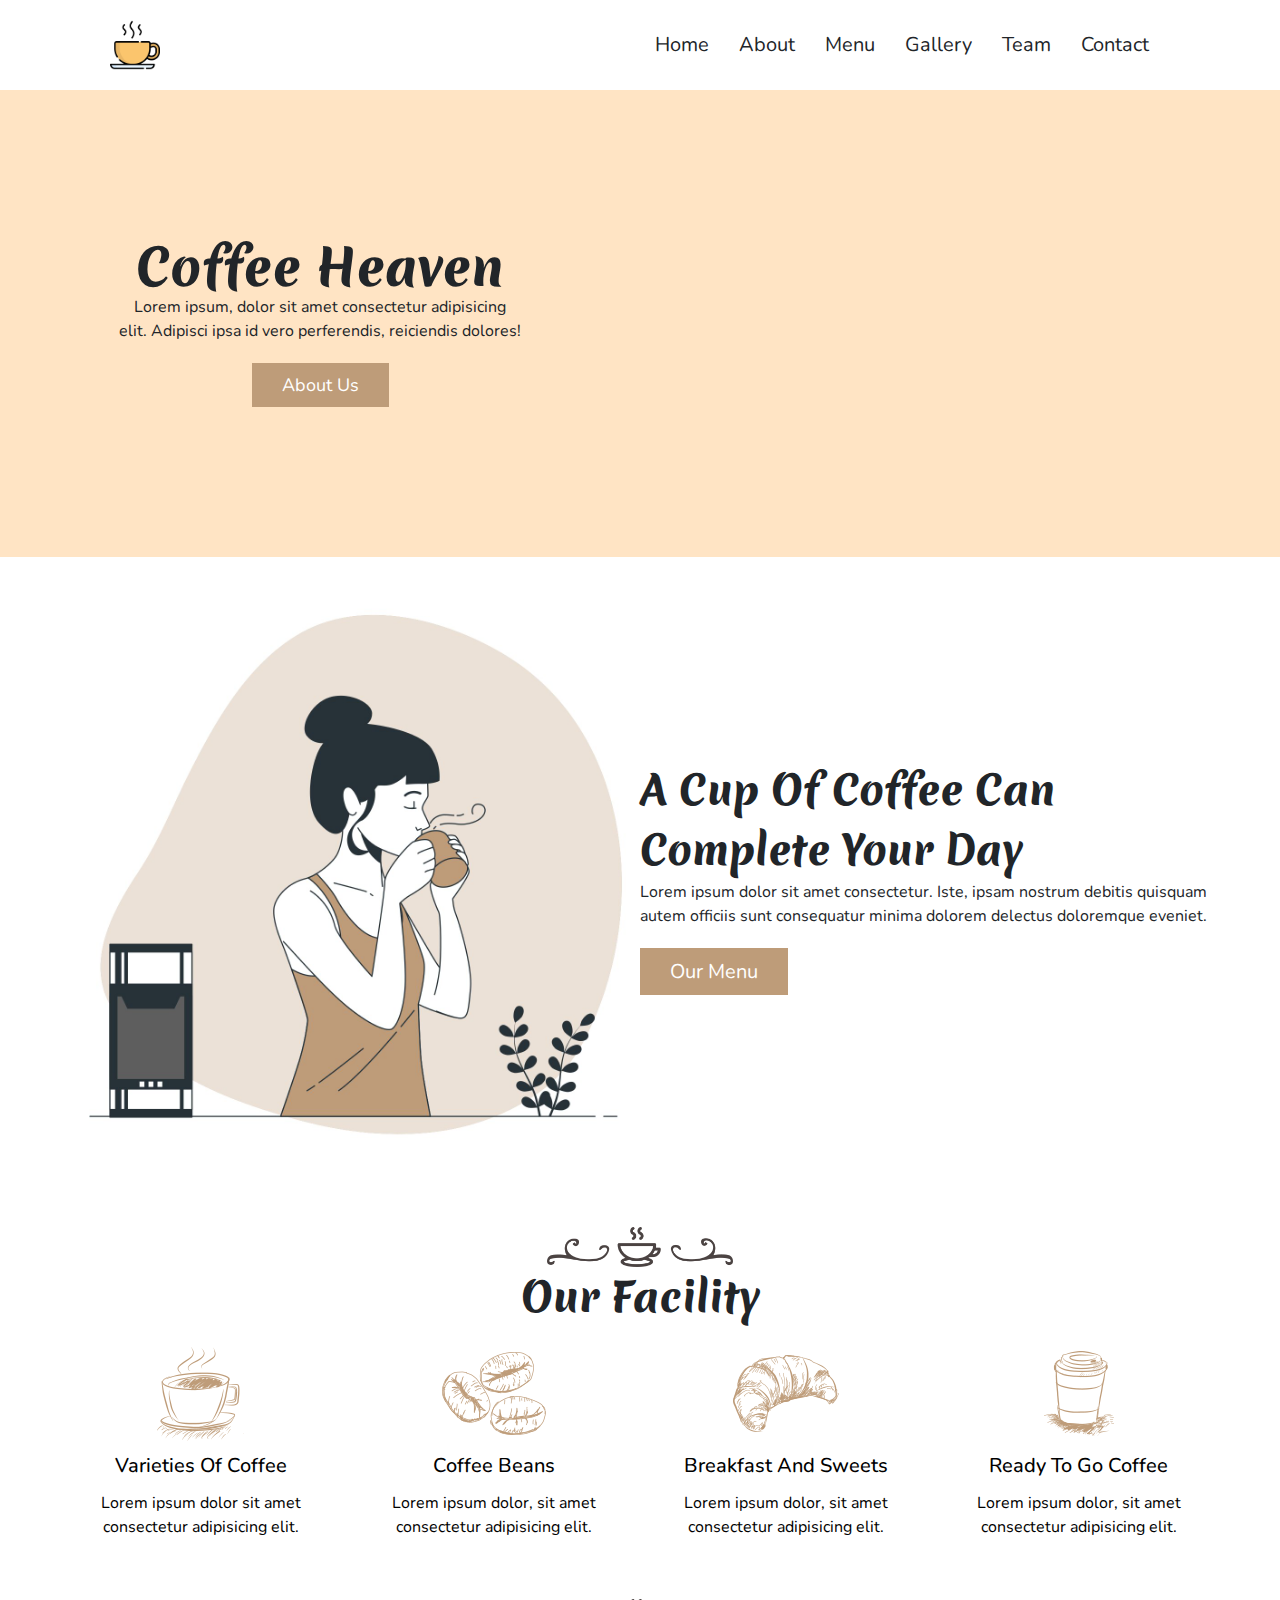
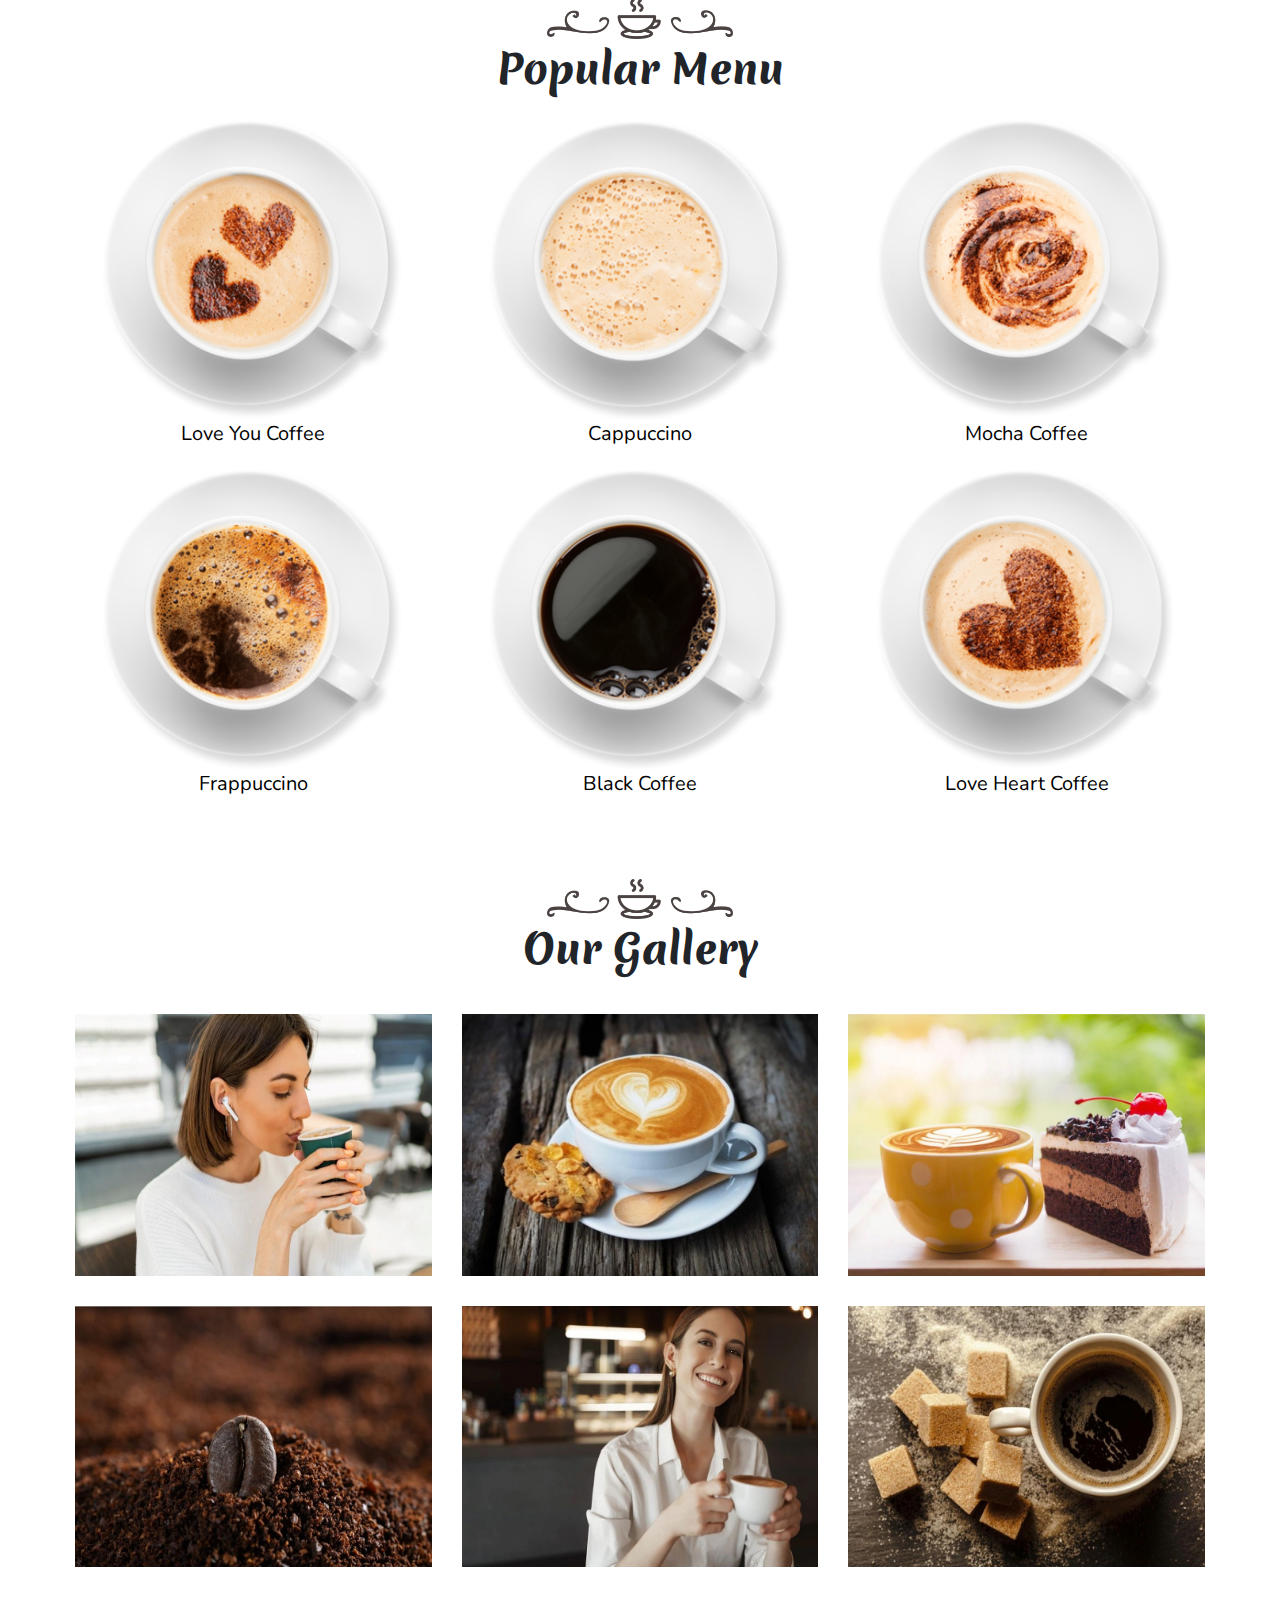
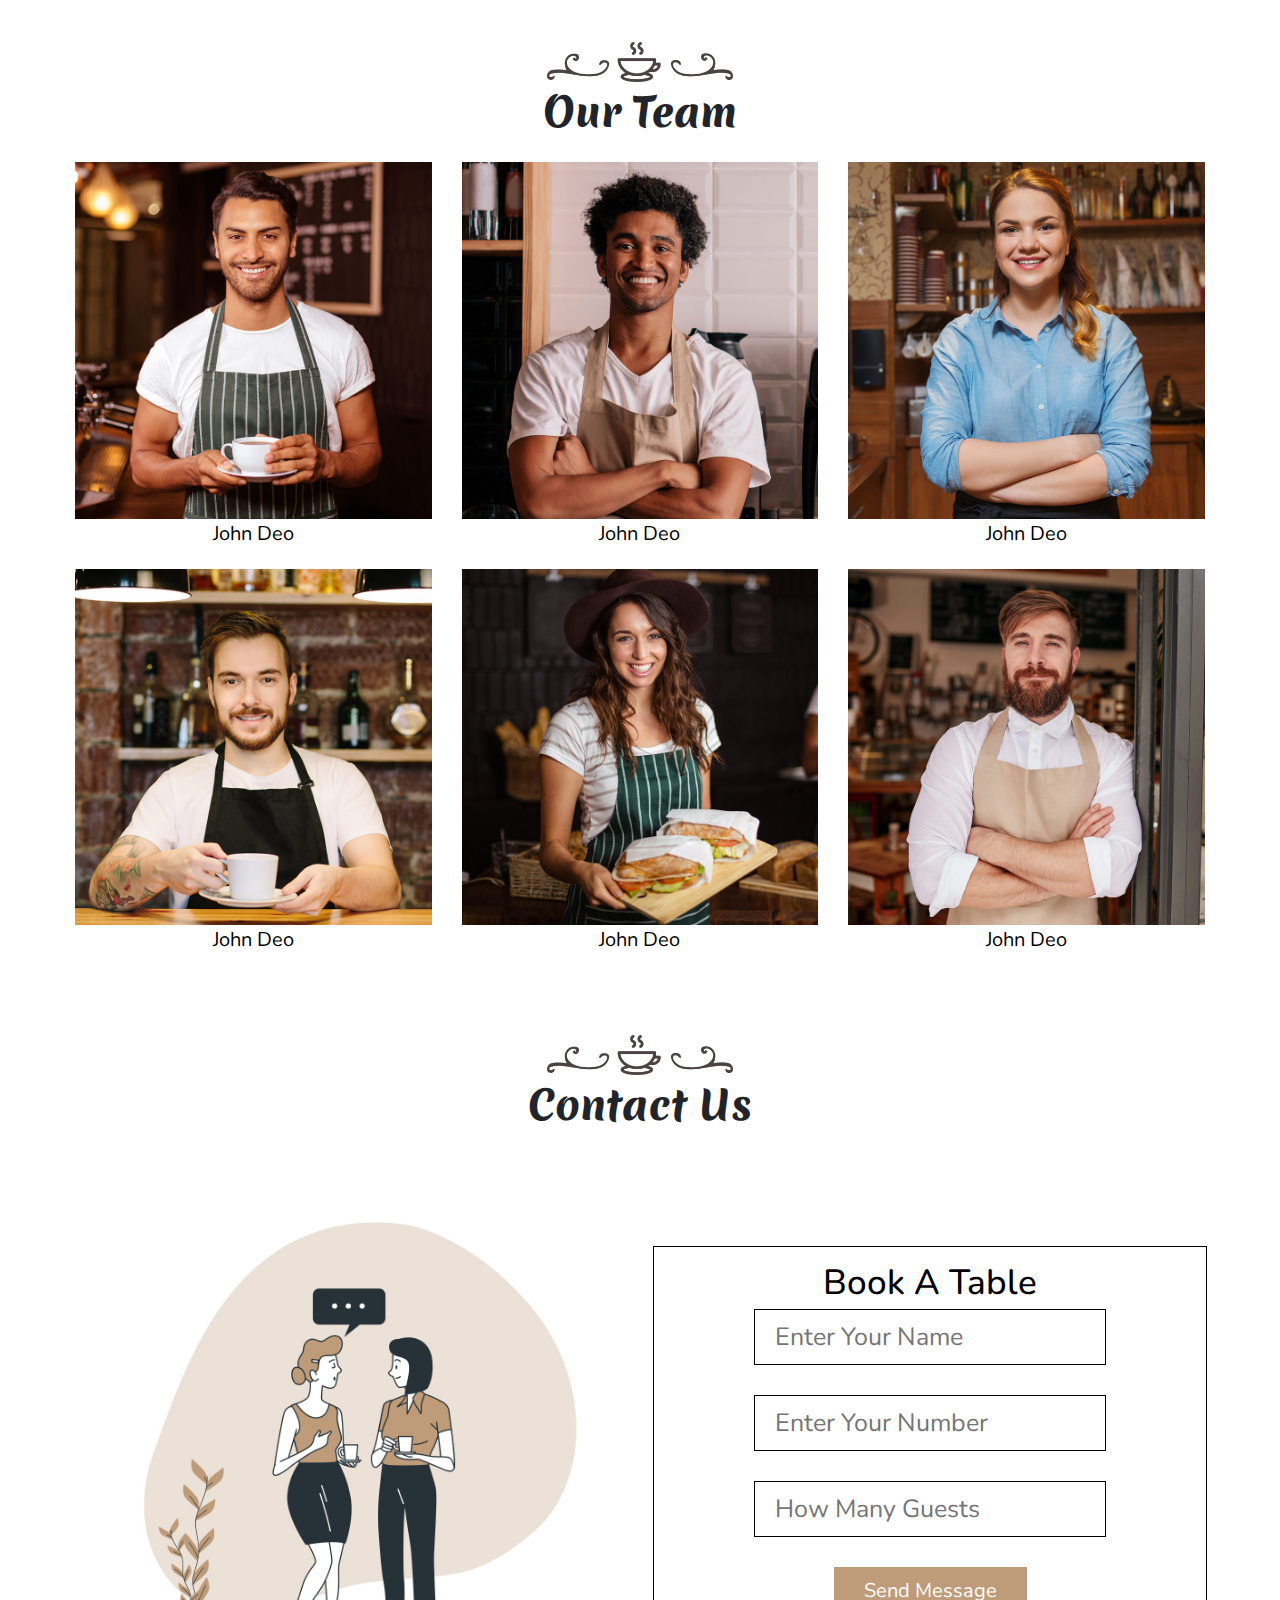
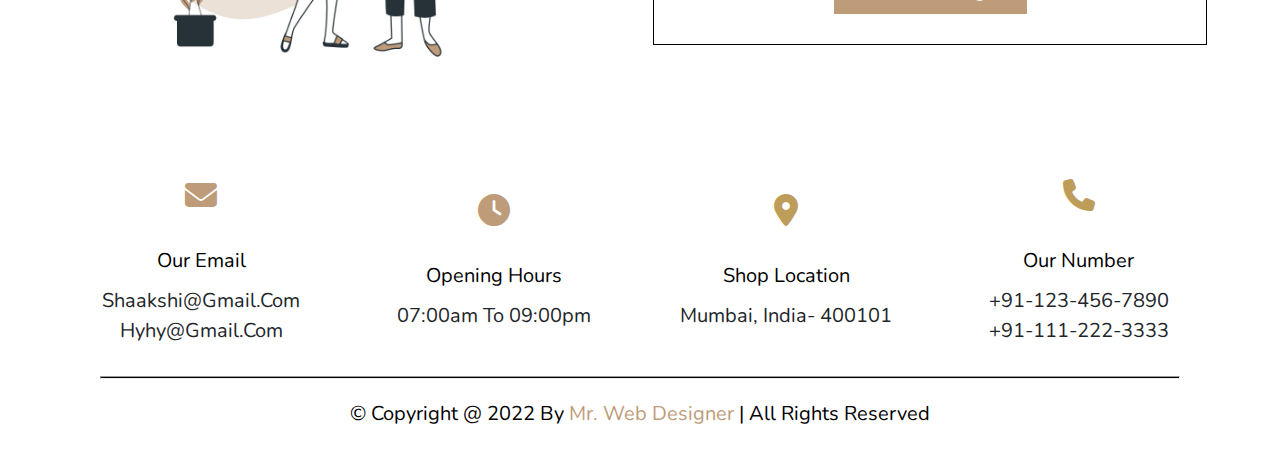
==== commit 5420a183: "commit first" ====
--- a/coffee/index.html
+++ b/coffee/index.html
@@ -38,7 +38,7 @@
       </div>
     </nav>
 
-    <div class="heroSection componentSpacing"> <!-- component -->
+    <div class="heroSection componentSpacin"> <!-- component -->
       <div class="heroContainer"> <!-- componentContainer -->
         <div class="heroBody grid-1"> <!-- row -->
           <div class="heroBlock dflex"> <!-- column -->
--- a/coffee/coffee.css
+++ b/coffee/coffee.css
@@ -56,8 +56,7 @@
     /* background-color: #d49494; */
     display: grid;
     grid-template-columns: 1fr 1fr;
-    padding: 0rem 2rem;
-    
+    padding: 2rem;
 }
 
 /* step5: column 1 */
@@ -66,7 +65,6 @@
     display: flex;
     align-items: center;
     justify-content: flex-start;
-    padding: 2rem  0rem;
 }
 
 /* step6: subColumn 1 */
@@ -141,13 +139,13 @@
 
 /* step4: row */
 .heroBody{
-    /* background-color: #00ffff; */
+    background-color: #ffe4c4;
     padding: 0rem;
 }
 
 /* step5: column */
 .heroBlock{
-    background-color: #ffe4c4;
+   /* background-color: #00ffff; */
     display: flex;
     align-items: center;
     justify-content: flex-start;
@@ -429,14 +427,11 @@
 /* step4: row 2 */
 .menuBody{
     /* background-color:#ffd700; */
-    width: 85%;
-    margin: auto;
 }
 
 /* step5: column 1 */
 .menuBlock{
     /* background-color: #ee82ee; */
-    
 }
 
 /* step6: subColumn 1*/
@@ -586,8 +581,6 @@
 /* step4: row 2 */
 .teamBody{
     /* background-color: #b36969; */
-    width: 85%;
-    margin: auto;
 }
 
 /* step5: column */
@@ -609,7 +602,6 @@
 .teamCardHead img{
     /* background-color: #846237; */
     padding: 0rem 1.5rem;
-    
 }
 
 .teamCardBody{
@@ -769,22 +761,23 @@
 
 /* step4: row 1 */
 .footerBody{
-    /* background-color: #ffff00; */
+    /* background-color: #4b74d4; */
 }
 
 /* step5: column 1 */
 .iconBlock{
     /* background-color: #a52a2a; */
+    
 }
 
 /* step6: subColumn 1*/
 .footerCard{
-    /* background-color: #ff6347; */
+    /* background-color: #a785a3; */
 }
 
 /* step6: subColumn 2*/
 .footerCardHead{
-    /* background-color: #d2b48c; */
+    /* background-color: #99d28c; */
 }
 
 /* step7: contentContainer */
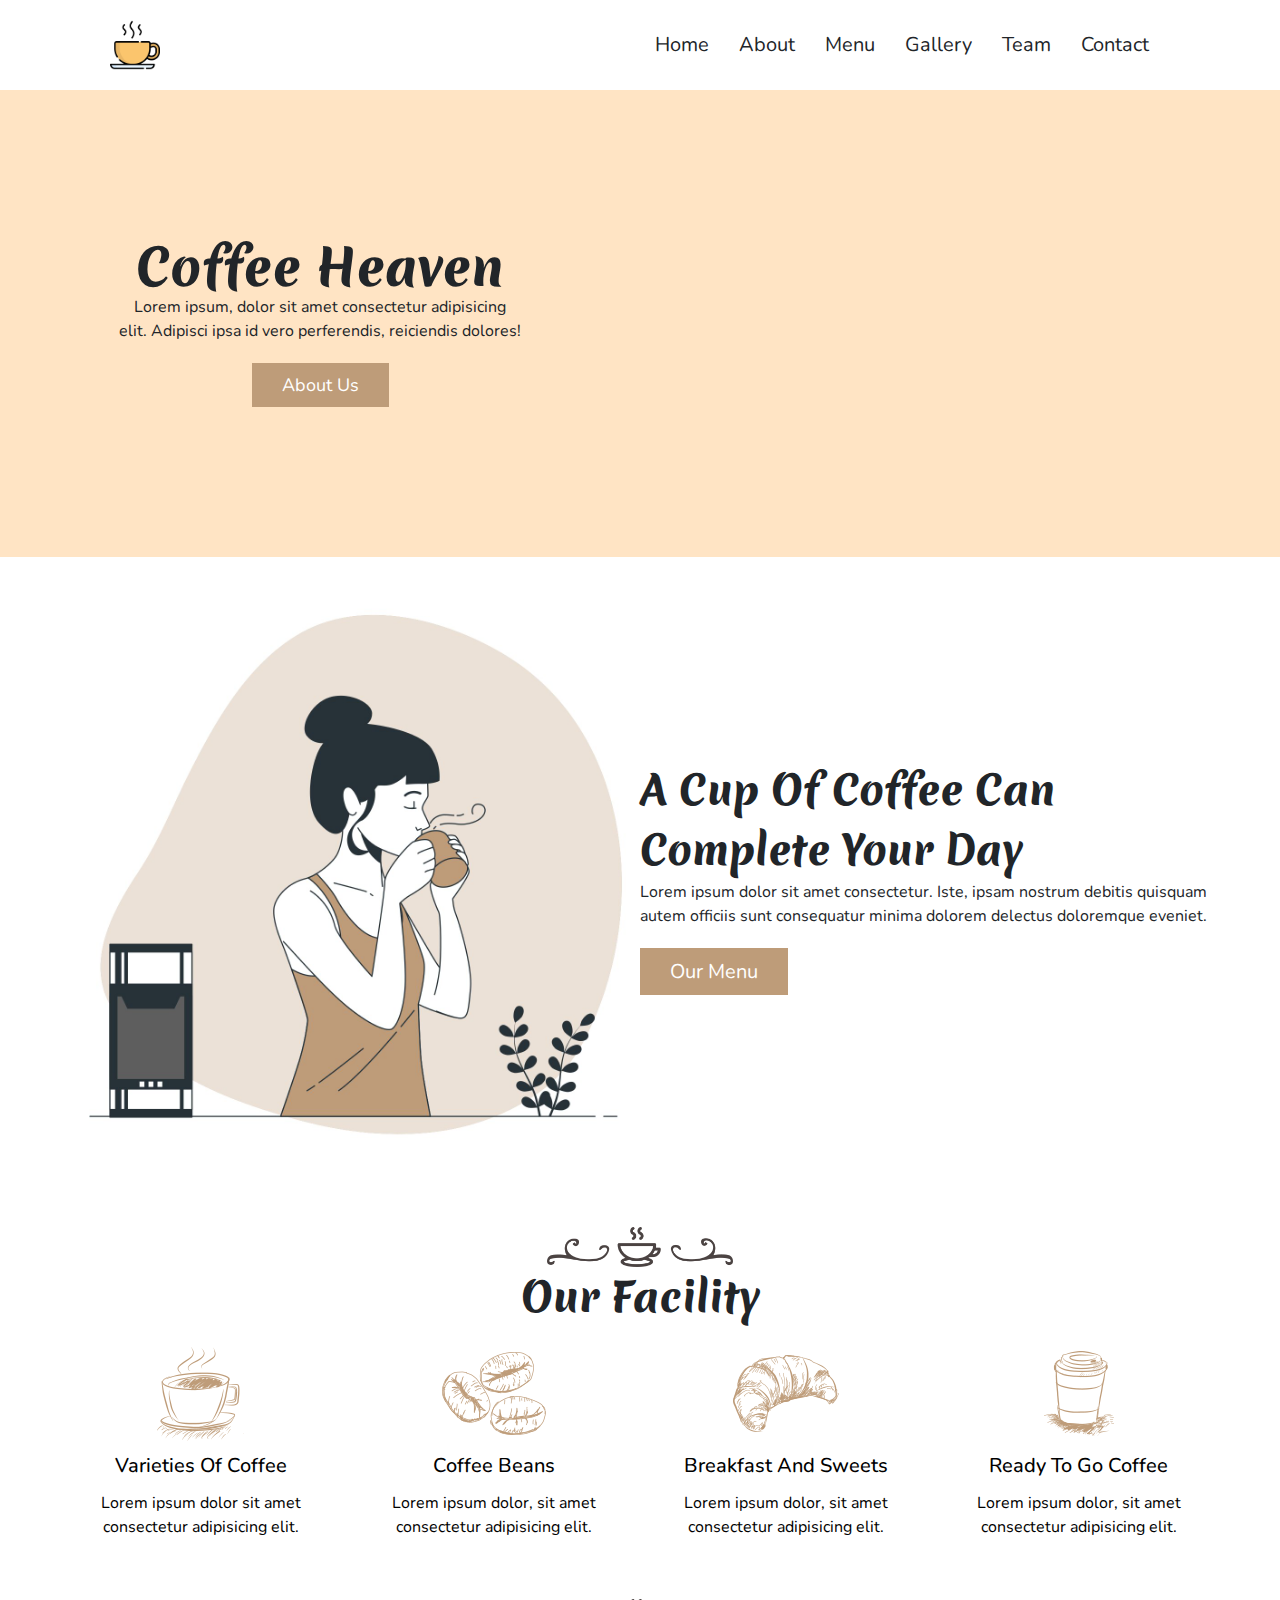
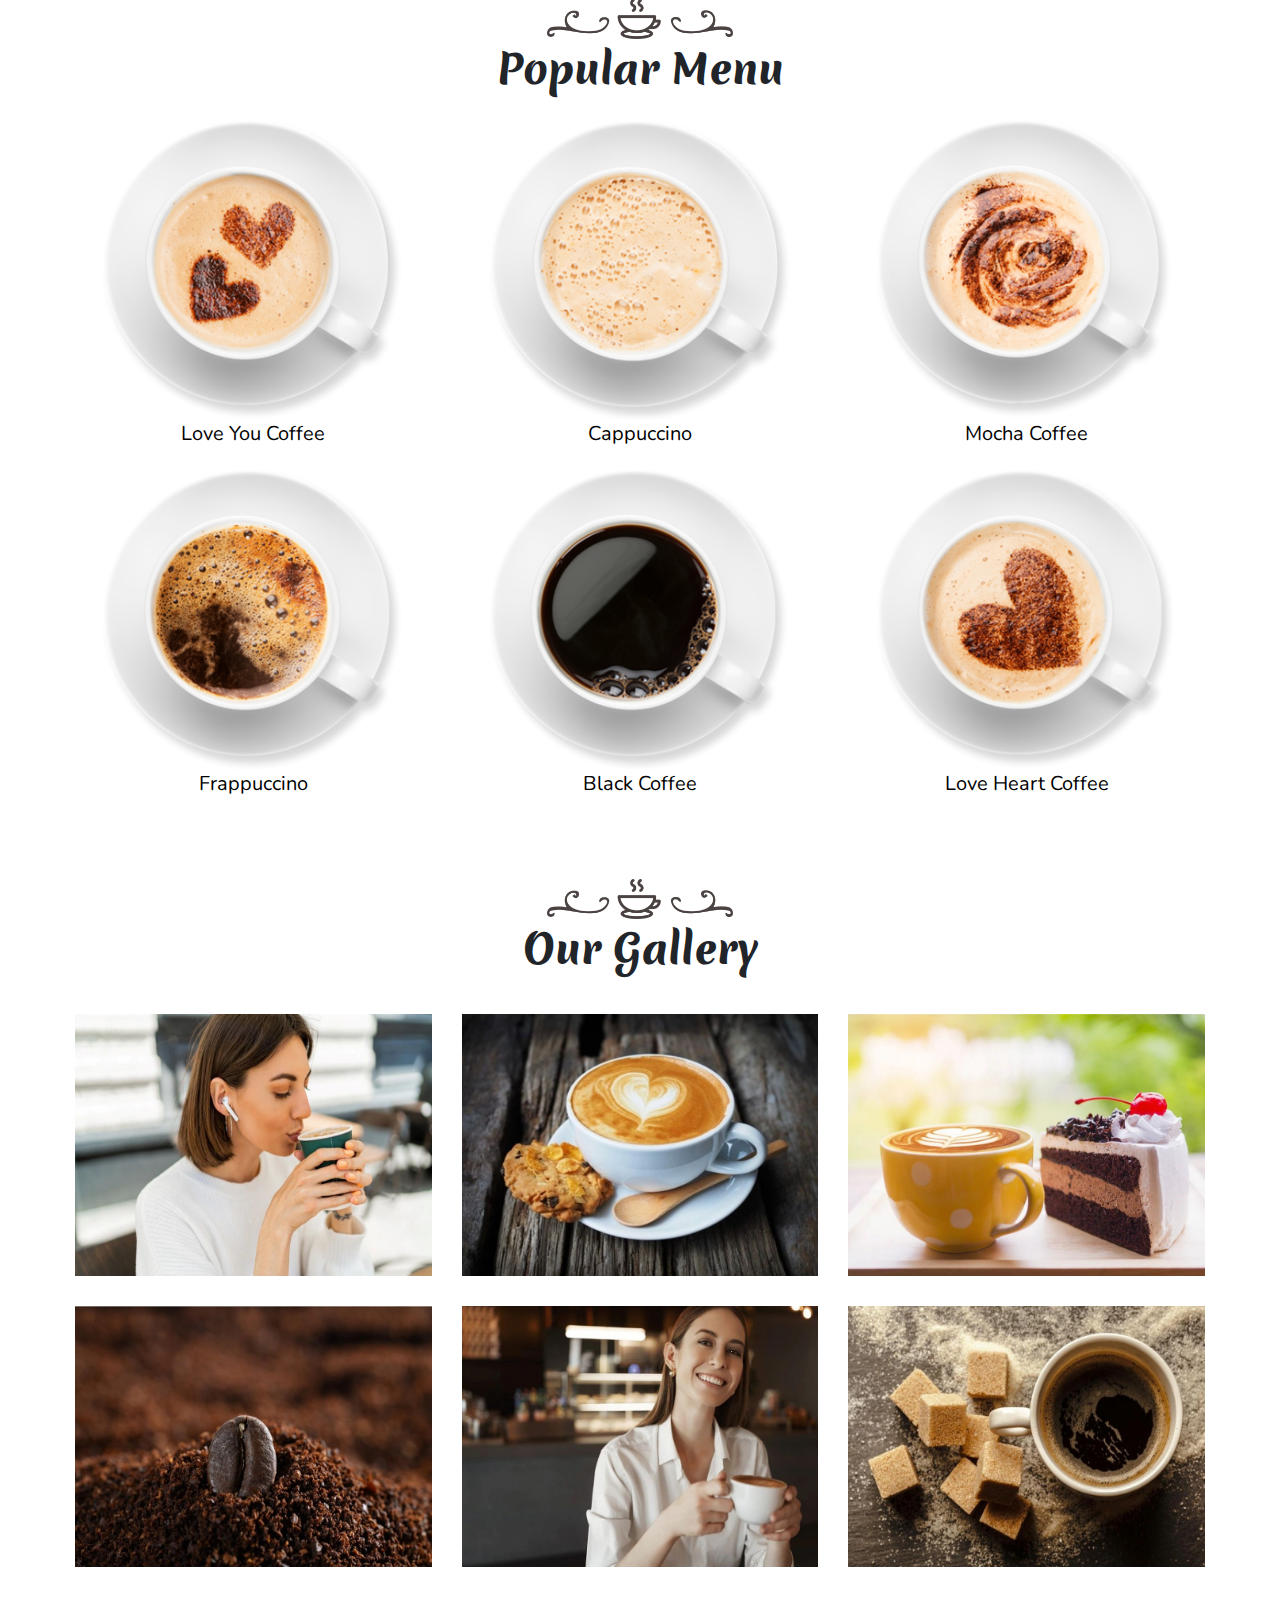
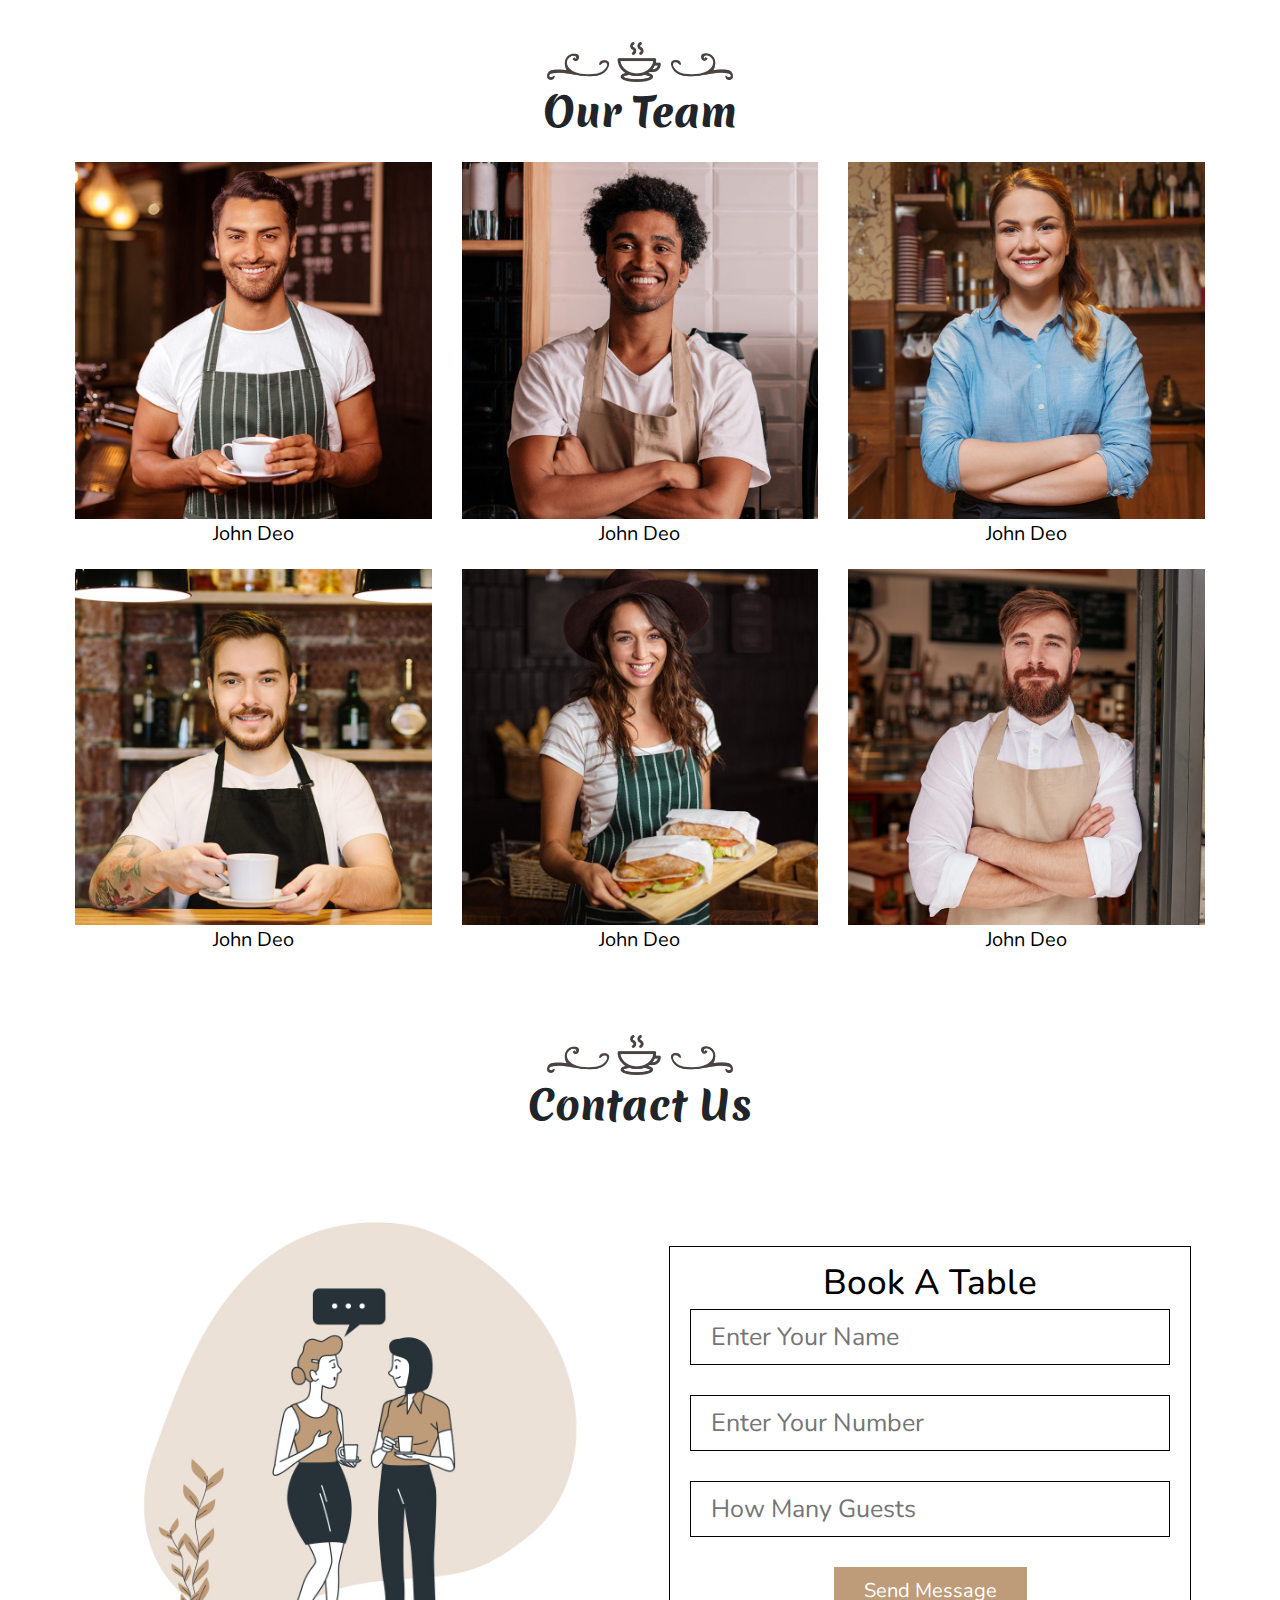
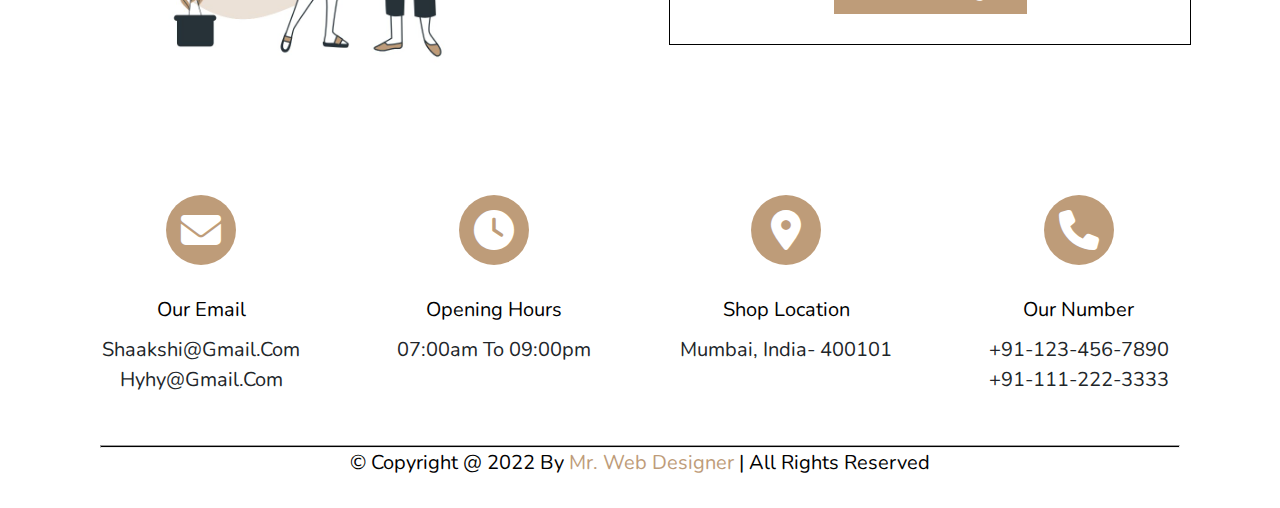
==== commit 6d30b418: "first commit" ====
--- a/coffee/index.html
+++ b/coffee/index.html
@@ -418,13 +418,13 @@
       <div class="footerContainer align"> <!-- componentContainer -->
         <div class="footerBody grid-4"> <!-- row 1 -->
 
-          <div class="iconBlock dflex"> <!-- column 1 -->   <!-- block-> card*4-->
+          <div class="iconBlock"> <!-- column 1 -->   <!-- block-> card*4-->
             <div class="footerCard dflex-col"> <!-- subColumn 1 -->
               <div class="footerCardHead dflex"> <!-- subColumn 2 -->
-                <i class="fa-solid fa-envelope fa-2xl" style="color: #be9c79;"></i>  <!-- contenContainer -->
+                <i class="fa-solid fa-envelope fa-2xl" style="color: #ffffff;"></i>  <!-- contenContainer -->
               </div>
               <div class="footerCardBody dflex-col"> <!-- subColumn 2 -->
-                <h3>Our Email</h3>
+                <h3>Our Email</h3>  <!-- contenContainer -->
               <p>shaakshi@gmail.com <br>
                 hyhy@gmail.com</p>
               </div>
@@ -434,10 +434,10 @@
           <div class="iconBlock dflex">
             <div class="footerCard dflex-col">
               <div class="footerCardHead dflex">
-                <i class="fa-solid fa-clock fa-2xl" style="color: #be9c79;"></i>
+                <i class="fa-solid fa-clock fa-2xl" style="color: #ffffff;"></i>
               </div>
               <div class="footerCardBody dflex-col">
-                <h3>Opening Hours</h3>
+                <h3>Opening Hours</h3> <!-- contenContainer -->
                 <p>07:00am to 09:00pm</p>
               </div>
             </div>
@@ -446,7 +446,7 @@
           <div class="iconBlock dflex">
             <div class="footerCard dflex-col">
               <div class="footerCardHead dflex">
-                <i class="fa-solid fa-location-dot fa-2xl" style="color: #be9c59;"></i>
+                <i class="fa-solid fa-location-dot fa-2xl" style="color: #ffffff;"></i>
               </div>
               <div class="footerCardBody dflex-col">
                 <h3>Shop Location</h3>
@@ -458,9 +458,9 @@
           <div class="iconBlock dflex">
             <div class="footerCard dflex-col">
               <div class="footerCardHead dflex">
-                <i class="fa-solid fa-phone fa-2xl" style="color: #be9c59;"></i>
-              </div>
-              <div class="footerCardBody dflex-col">
+                <i class="fa-solid fa-phone fa-2xl" style="color: #ffffff;"></i>
+              </div>
+              <div class="footerCardBody">
                 <h3>our number</h3>
                 <p>+91-123-456-7890 <br>
                 +91-111-222-3333</p>
@@ -471,10 +471,10 @@
 
         </div> <hr>
 
-        <div class="copyRightsBody grid-1">  <!-- row 1 -->
+        <div class="copyRightsBody grid-1">  <!-- row 2 -->
           <div class="copyRightsBlock dflex">  <!-- column 1 --> 
             <div class="copyRightsBox dflex-col"> <!-- subColumn 1 -->
-              <p>© copyright @ 2022 by <span>mr. web designer </span>| all rights reserved
+              <p>© copyright @ 2022 by <span>mr. web designer</span> | all rights reserved
               </p>  <!-- contenContainer -->
             </div>
           </div>
--- a/coffee/coffee.css
+++ b/coffee/coffee.css
@@ -693,7 +693,8 @@
 
 /* step5: column 2*/
 .contactUsFormBlock{
-    /* background-color: #6289aa; */
+    /* background-color: #64aa62; */
+    width: 100%;
 }
 
 /* step6: subColumn 1 */
@@ -701,6 +702,7 @@
     /* background-color: #4682b4; */
     border: 1px solid var(--darkColor);
     padding: 1rem 10rem;
+    width: 90%;
 }
 
 /* step6: subColumn 2 */
@@ -719,6 +721,7 @@
 /* step6: subColumn 3 */
 .contactBox{
     /* background-color: #00ff7f; */
+    width: 150%;
 }
 
 /* step7: contentContainer */
@@ -728,6 +731,7 @@
     padding: 1rem 2rem;
     border: 1px solid var(--darkColor);
     margin-bottom: 3rem;
+    width: 100%;
 }
 
 .contactBox button{
@@ -745,6 +749,7 @@
 }
 
 /* footer */
+
 /* step1: parentContainer */
 
 /* already written in style.css */
@@ -761,34 +766,42 @@
 
 /* step4: row 1 */
 .footerBody{
-    /* background-color: #4b74d4; */
+    /* background-color: #ffff00; */
 }
 
 /* step5: column 1 */
 .iconBlock{
     /* background-color: #a52a2a; */
-    
+    display: flex;
+    align-items: flex-start;
+    justify-content: center;
 }
 
 /* step6: subColumn 1*/
 .footerCard{
-    /* background-color: #a785a3; */
+    /* background-color: #ebd9d5; */
 }
 
 /* step6: subColumn 2*/
 .footerCardHead{
-    /* background-color: #99d28c; */
+    background-color: #BE9C79;
+    border-radius: 100%;
+    height: 70px;
+    width: 70px;
+    font-size: 2rem;
+    margin-bottom: 1rem;
 }
 
 /* step7: contentContainer */
 .footerCardHead i{
     /* background-color: #d2b48c; */
-    margin-bottom: 5rem;
 }
 
 /* step6: subColumn 2*/
-.facilityCardBody{
-    /* background-color: #008080; */
+.footerCardBody{
+    /* background-color: #9cc0c0; */
+    padding: 2rem;
+    width: 100%;
 }
 
 /* step7: contentContainer */
@@ -833,7 +846,7 @@
 /* step7: contentContainer */
 .copyRightsBox p{
     /* background-color: #e9b5b5; */
-    margin-top: 2rem;
+    /* margin-top: 2rem; */
     font-size: 2rem;
     text-transform: capitalize;
 }
@@ -841,4 +854,4 @@
 .copyRightsBox span{
     /* background-color: #a2c391; */
     color: var(--tertiaryColor);
-}+}
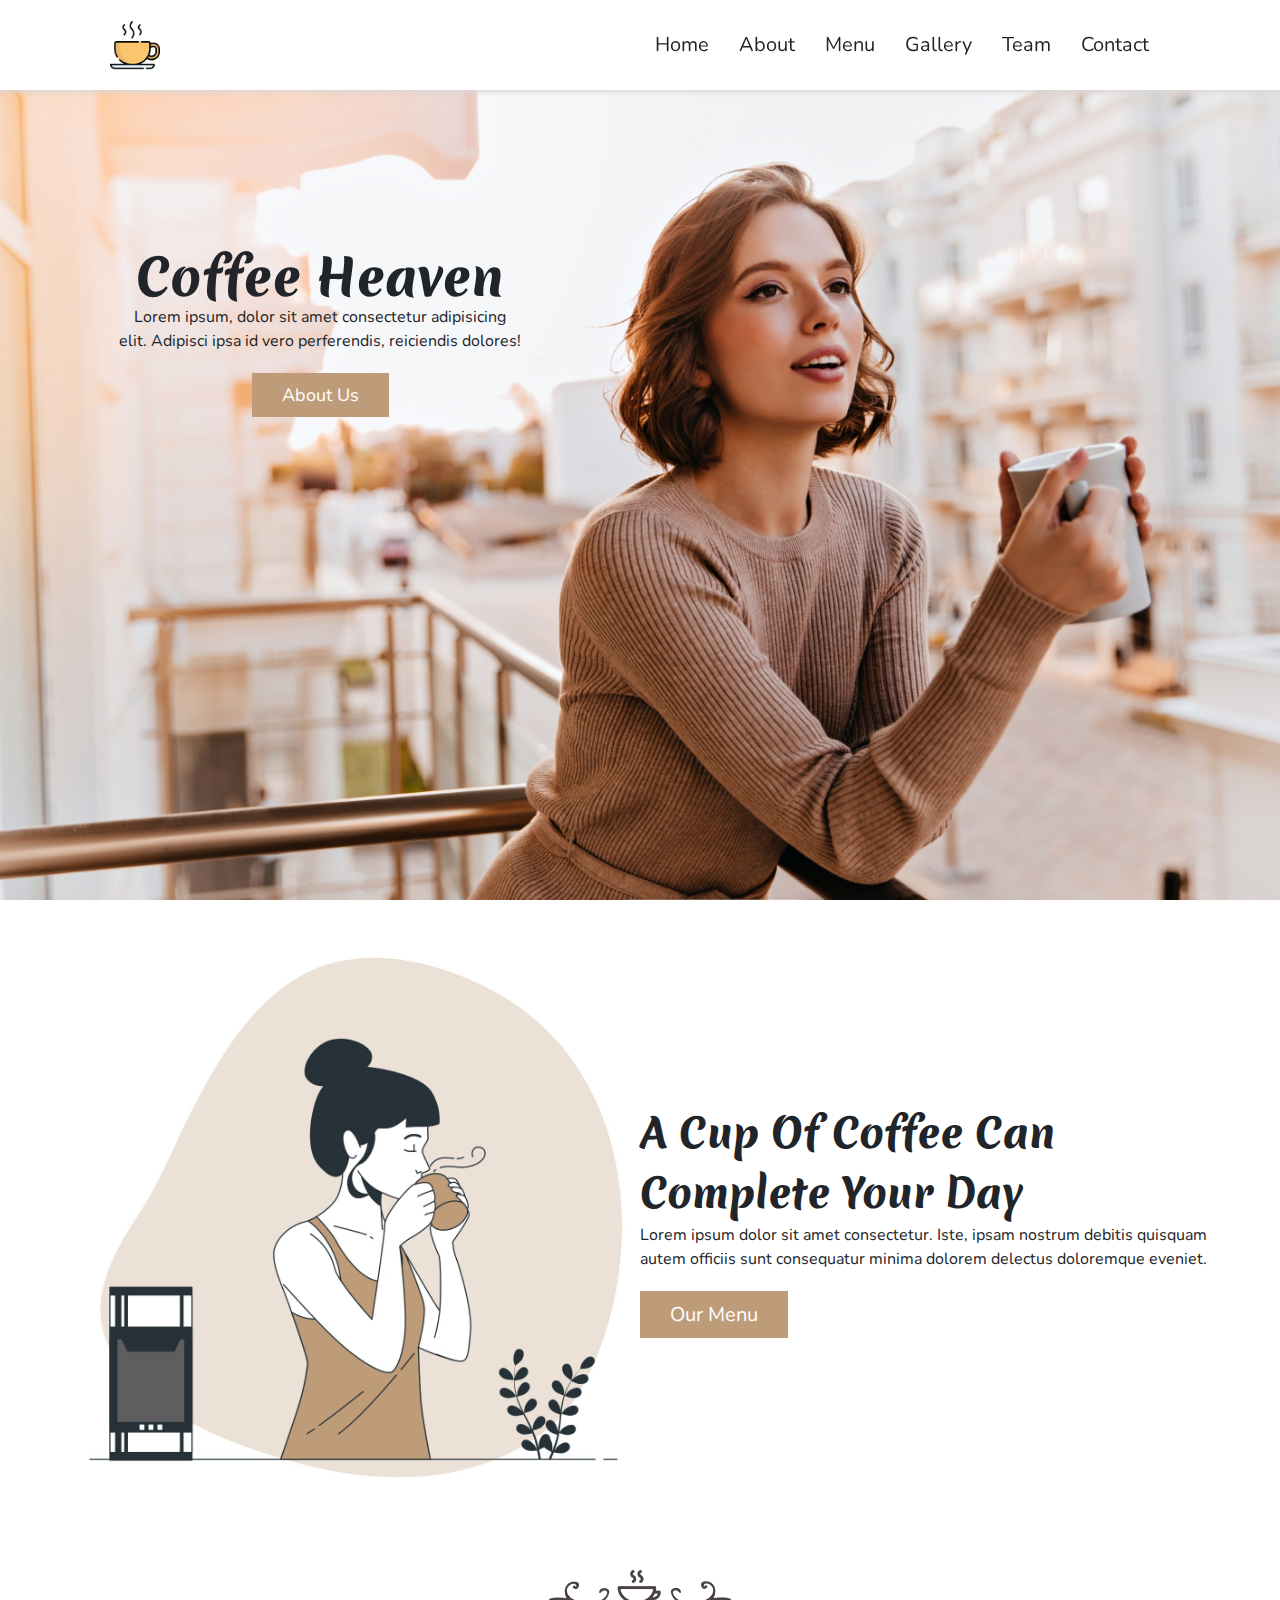
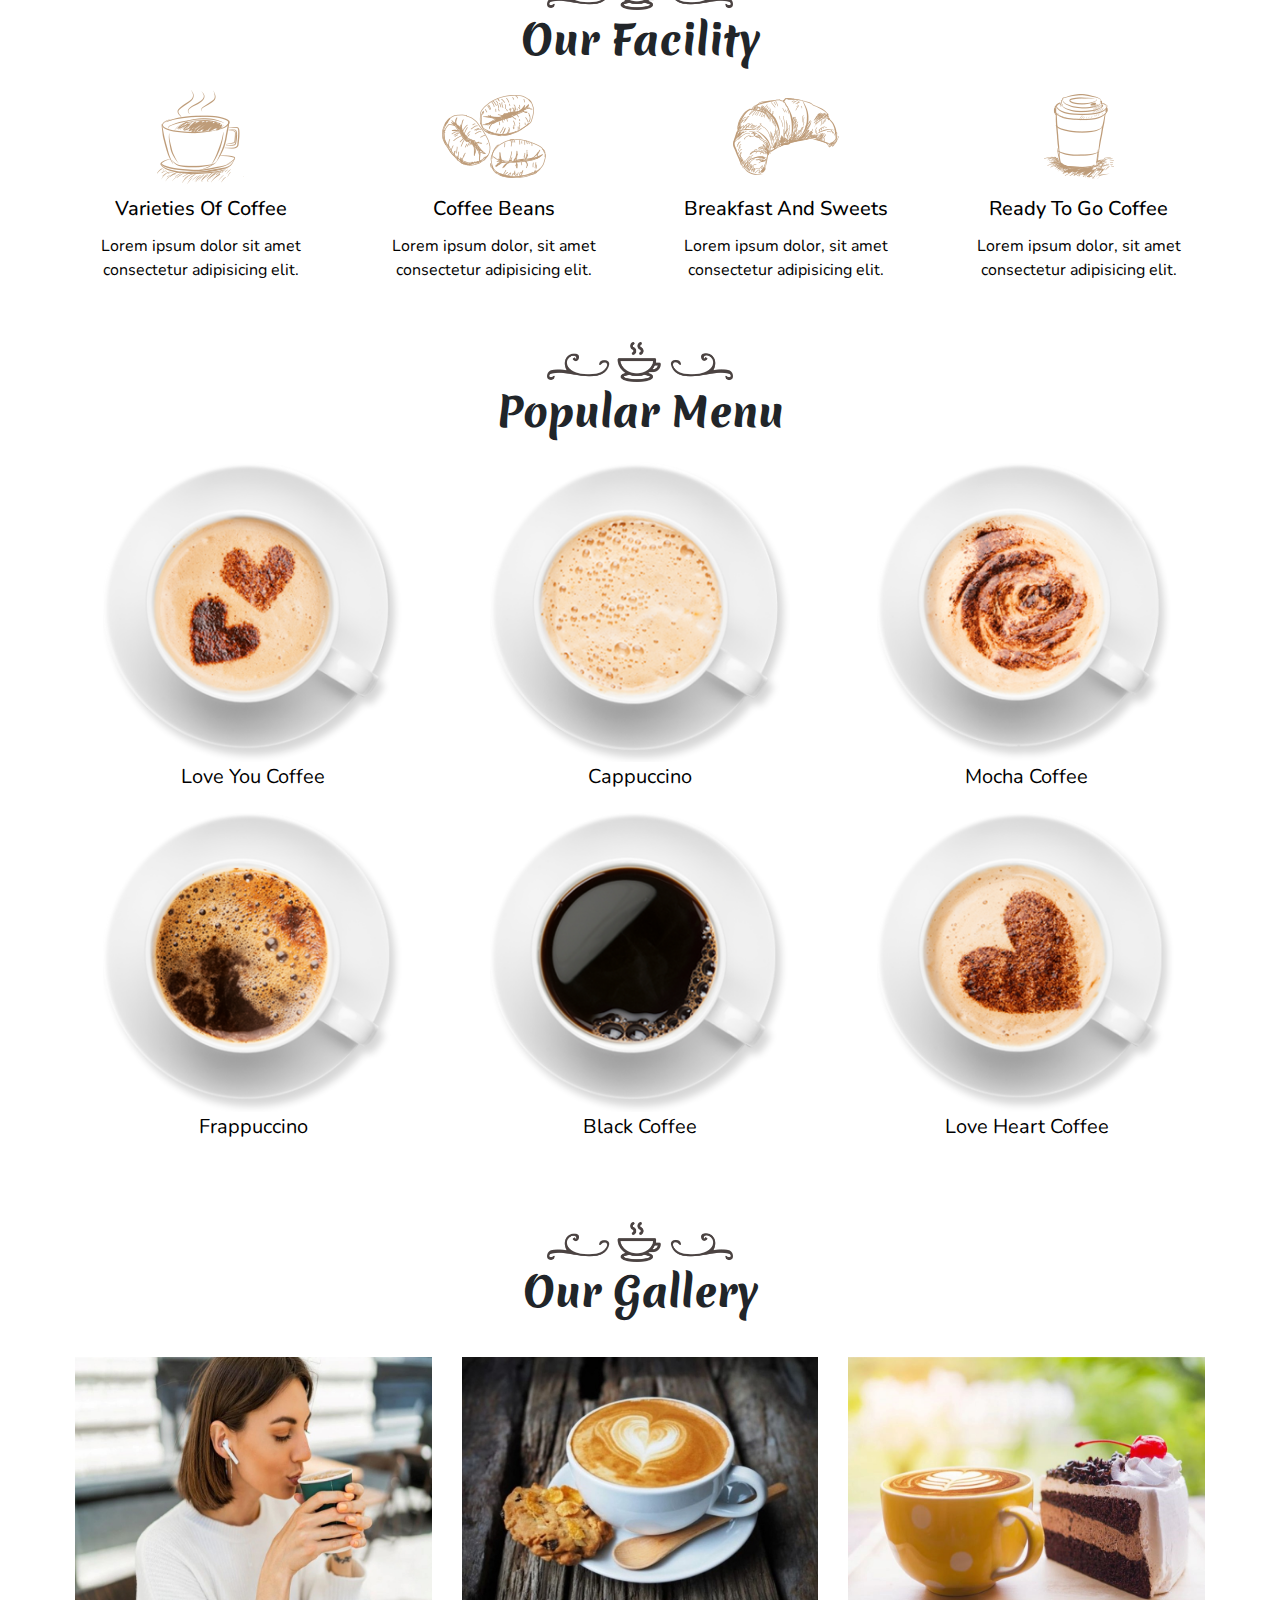
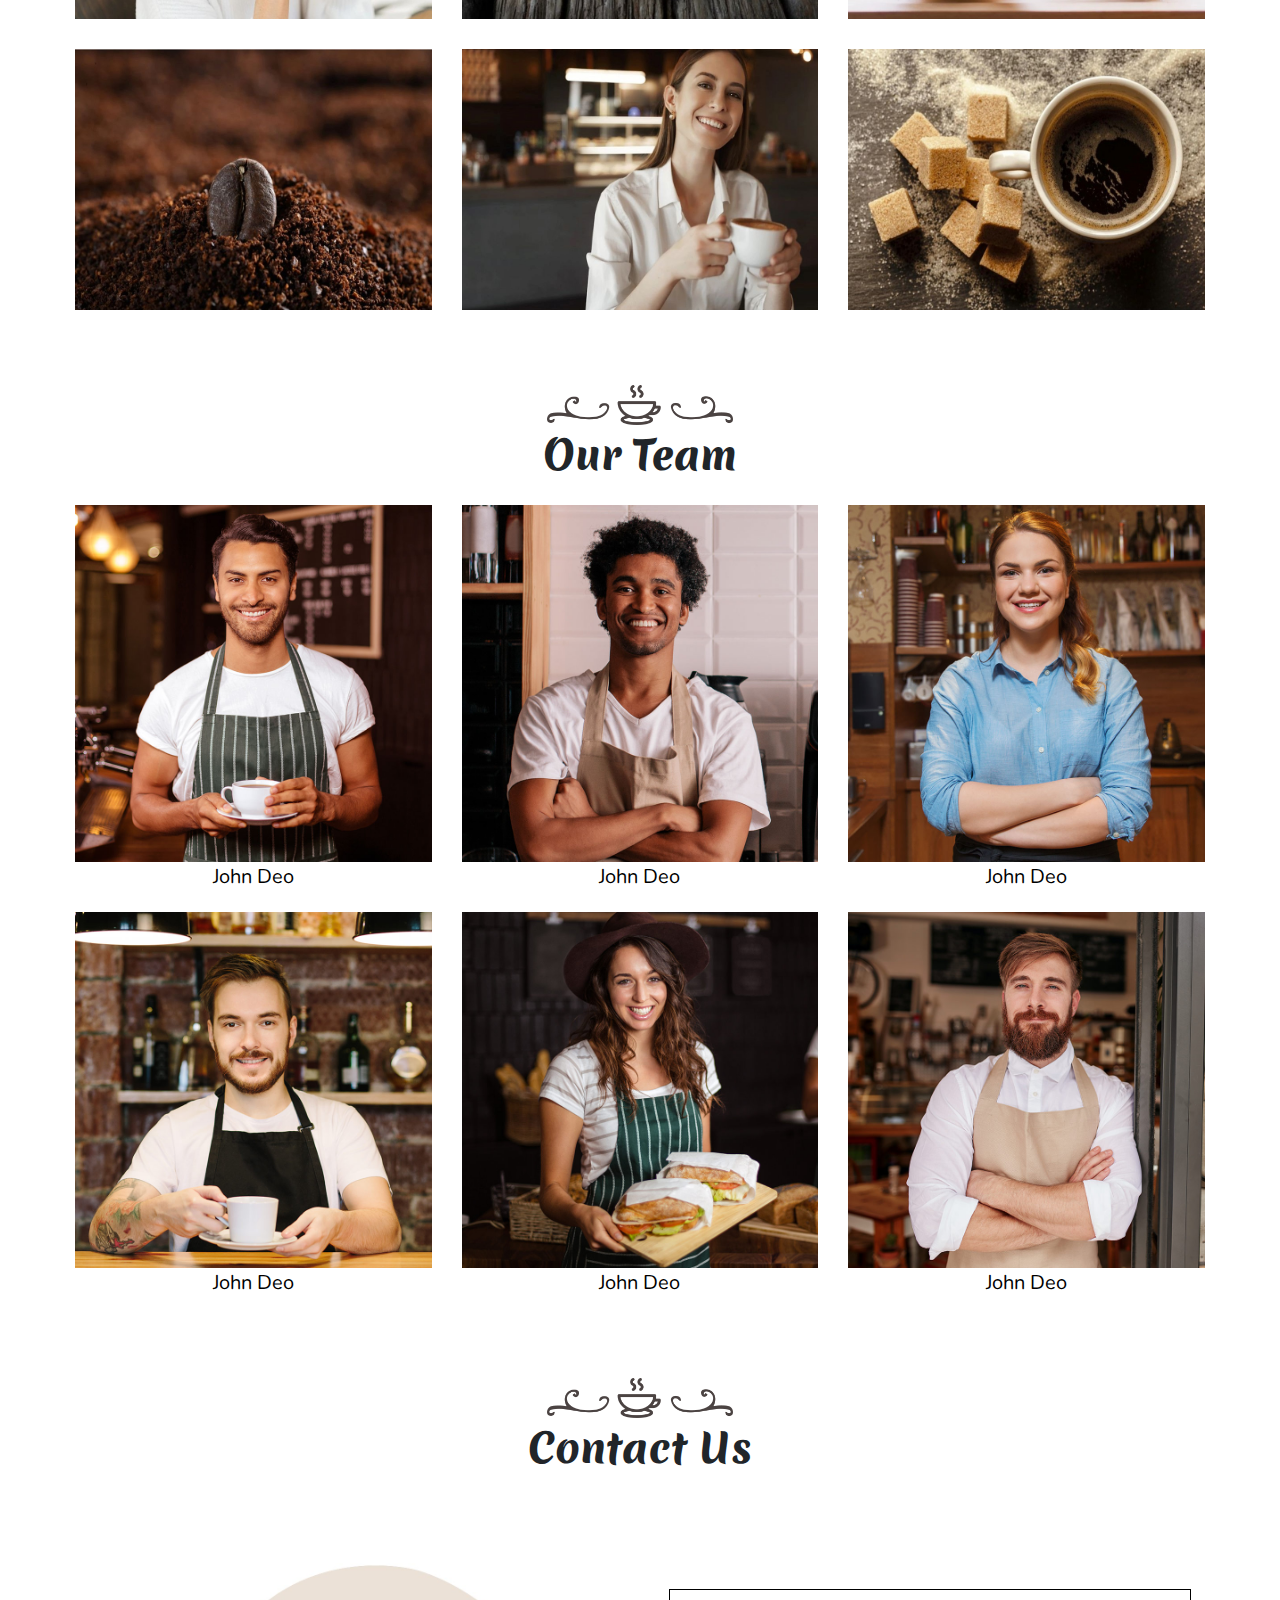
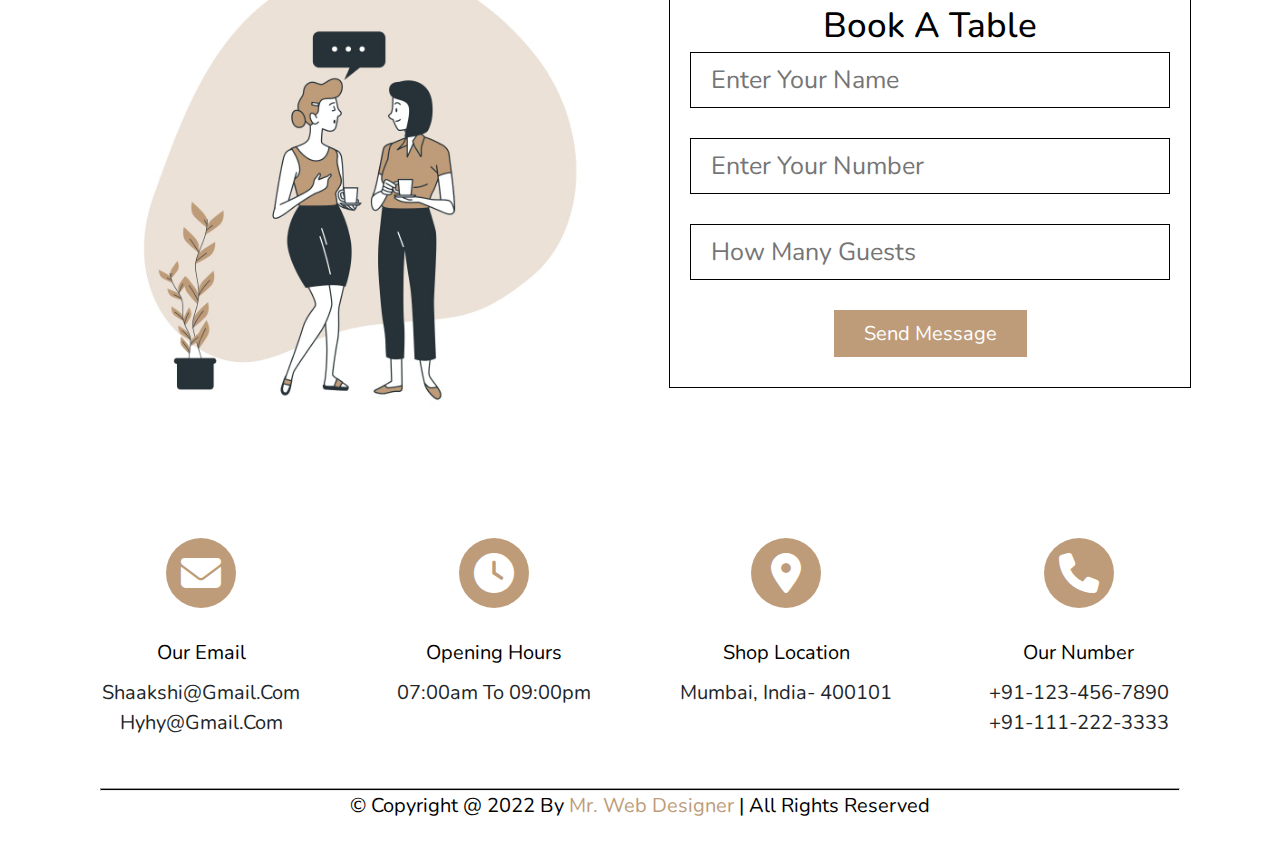
==== commit 32ea29e8: "first commit" ====
--- a/coffee/index.html
+++ b/coffee/index.html
@@ -38,7 +38,7 @@
       </div>
     </nav>
 
-    <div class="heroSection componentSpacin"> <!-- component -->
+    <div class="heroSection"> <!-- component -->
       <div class="heroContainer"> <!-- componentContainer -->
         <div class="heroBody grid-1"> <!-- row -->
           <div class="heroBlock dflex"> <!-- column -->
@@ -482,6 +482,7 @@
         
       </div>
     </div>
+
     
   </footer>
 </body>--- a/coffee/coffee.css
+++ b/coffee/coffee.css
@@ -42,6 +42,10 @@
     background-color: #ffffff;
     width: 100%;
     box-shadow: 0 1px 5px 1px var(--lightColor);
+    /* position: fixed; */
+    position: fixed;
+    top: 0;
+    z-index: 1000;
 }
 
 /* step3: componentContainer */
@@ -135,11 +139,16 @@
 /* step3: componentContainer */
 .heroContainer{
     /* background-color: #ff6347; */
+    background-image: url(./assets/images/home-bg.jpg);
+    background-position: center;
+    background-repeat: no-repeat;
+    background-size: cover;
+    height: 100vh;
 }
 
 /* step4: row */
 .heroBody{
-    background-color: #ffe4c4;
+    /* background-color: #ffe4c4; */
     padding: 0rem;
 }
 
@@ -149,7 +158,7 @@
     display: flex;
     align-items: center;
     justify-content: flex-start;
-    padding: 15rem 0rem;
+    padding: 25rem 0rem;
 }
 
 /* step6: subColumn */
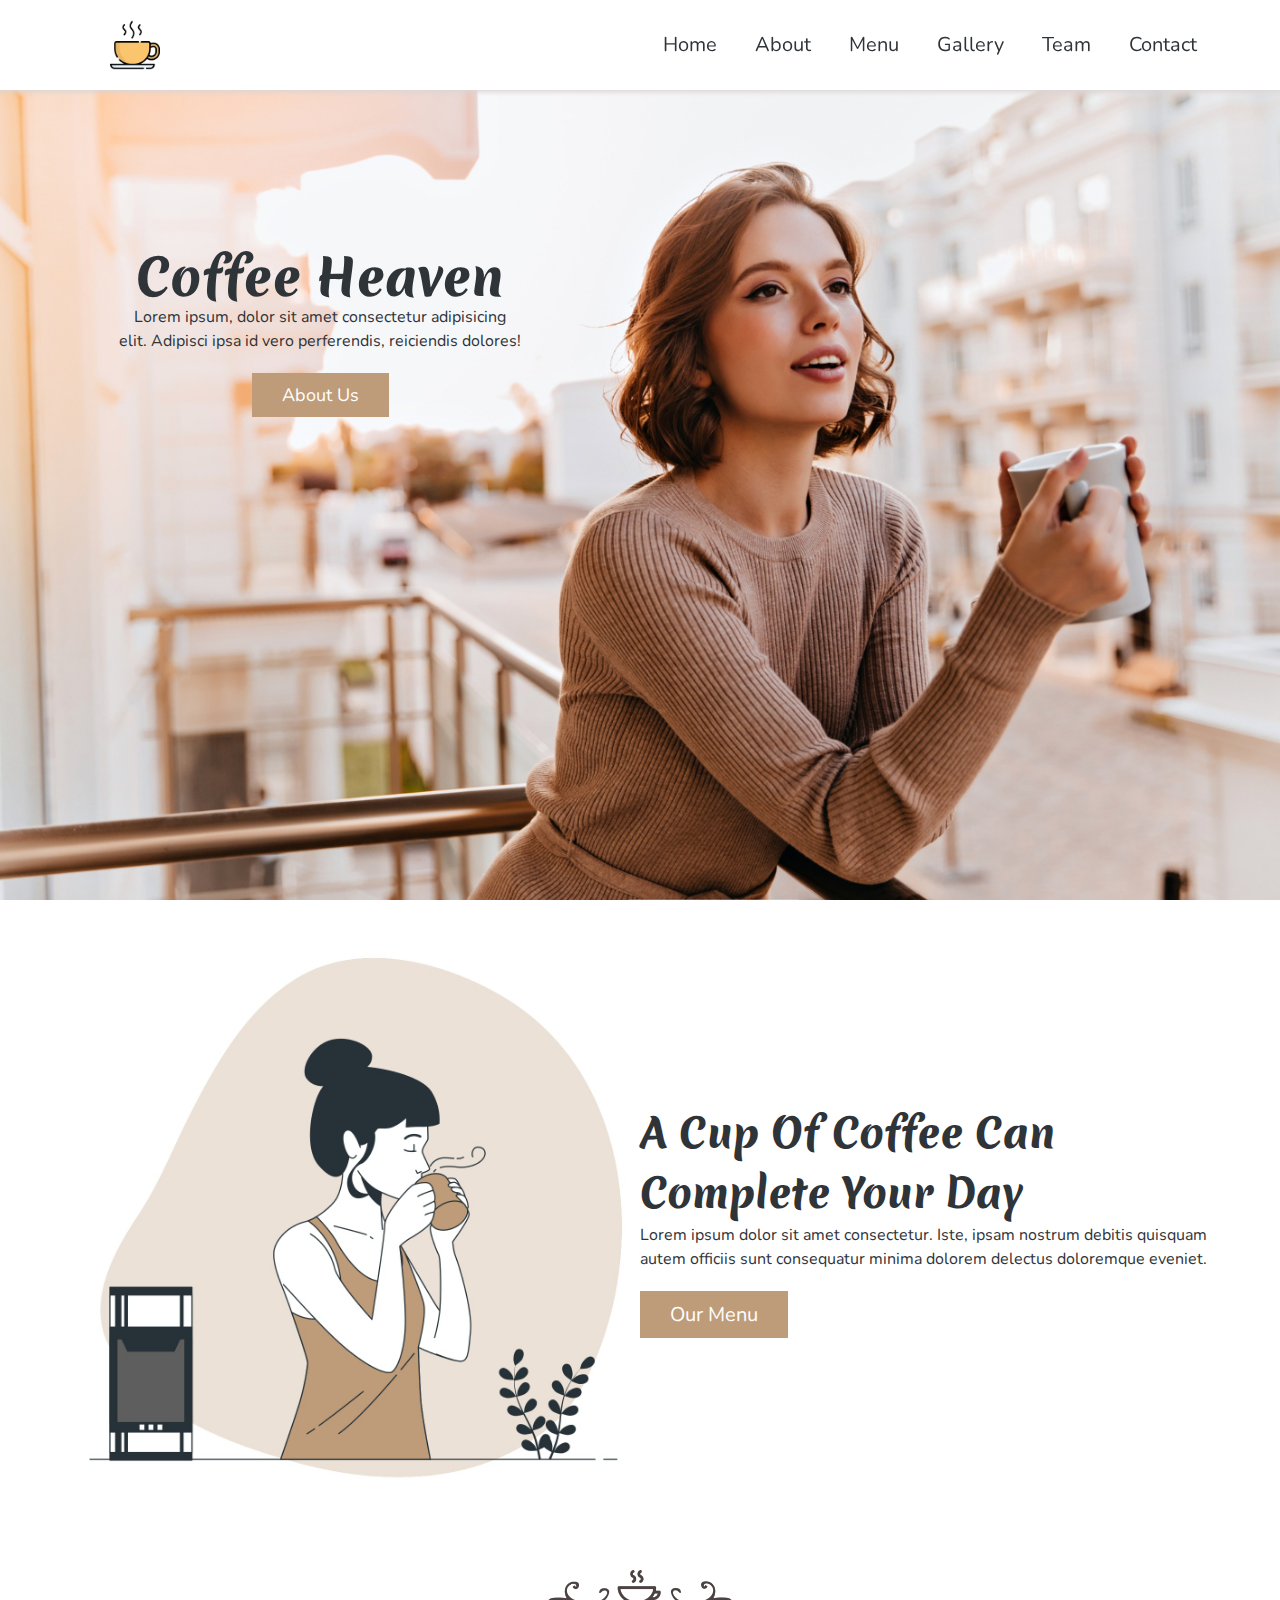
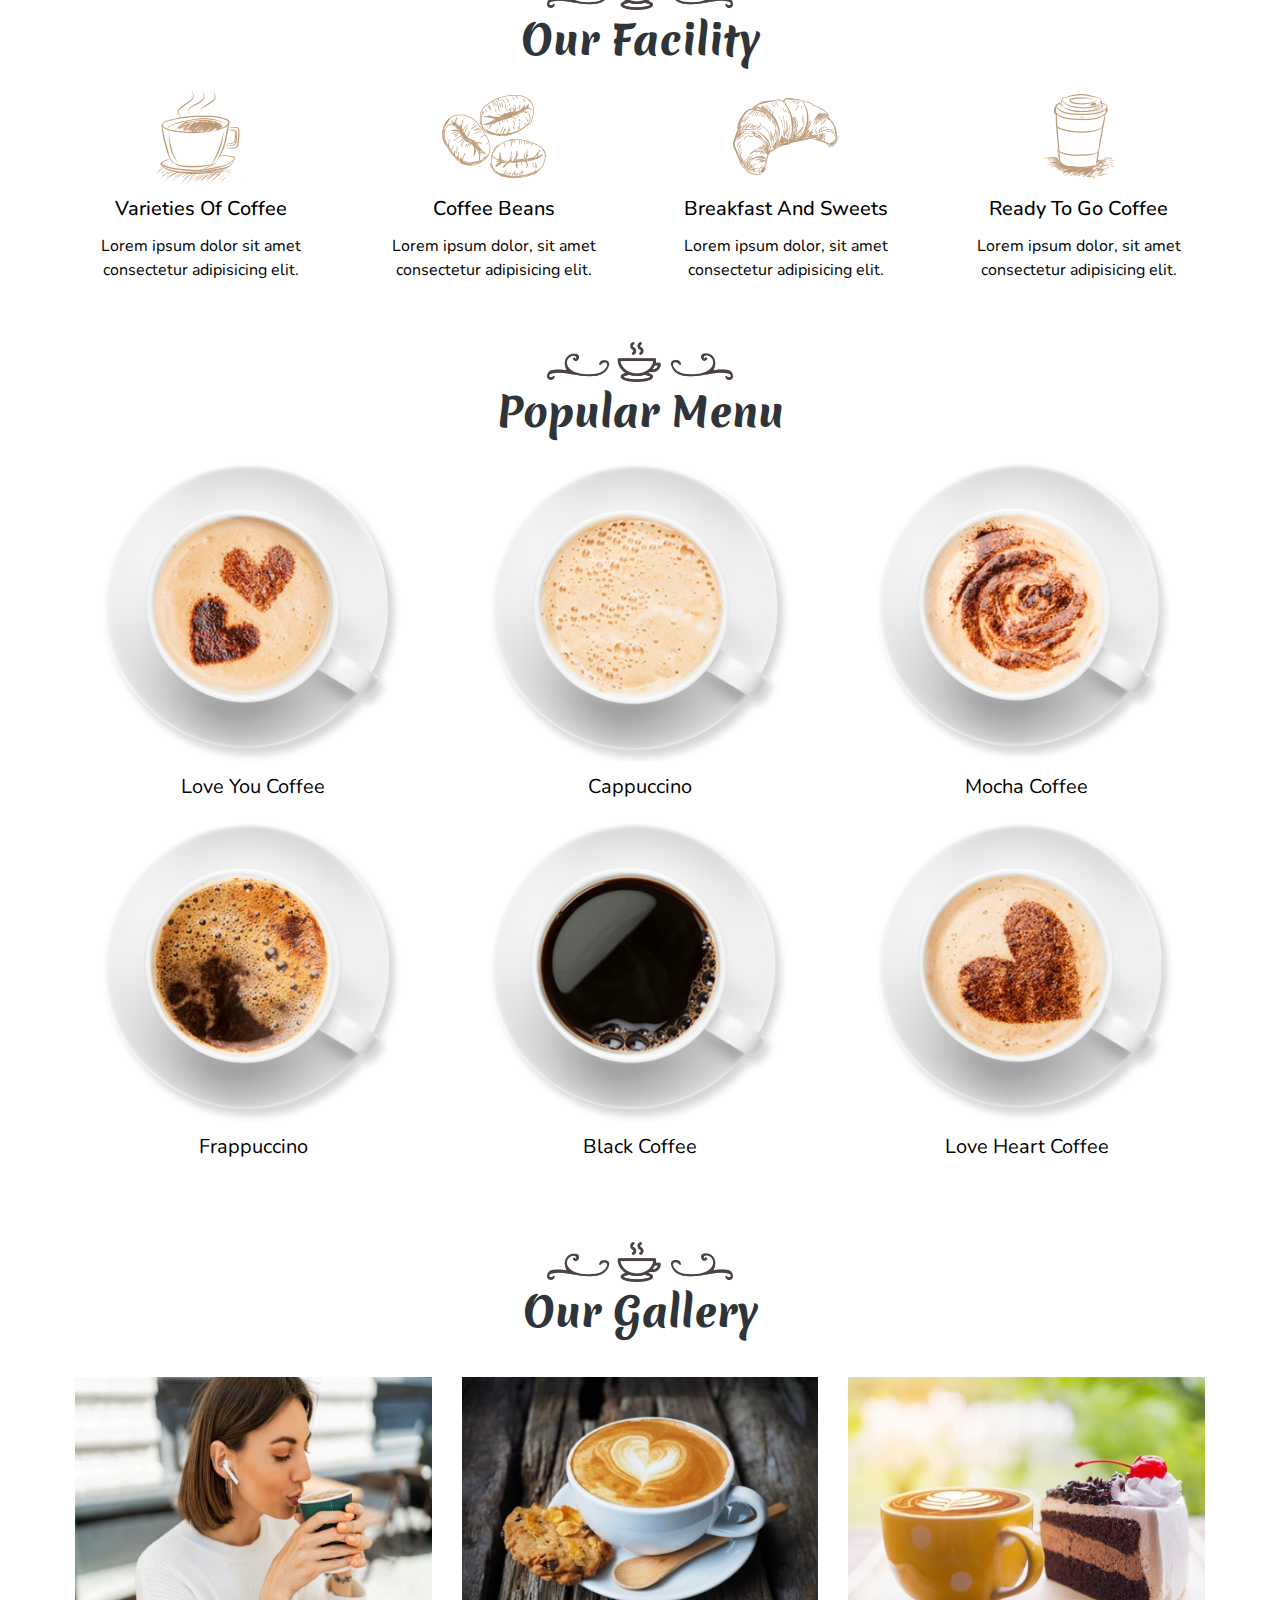
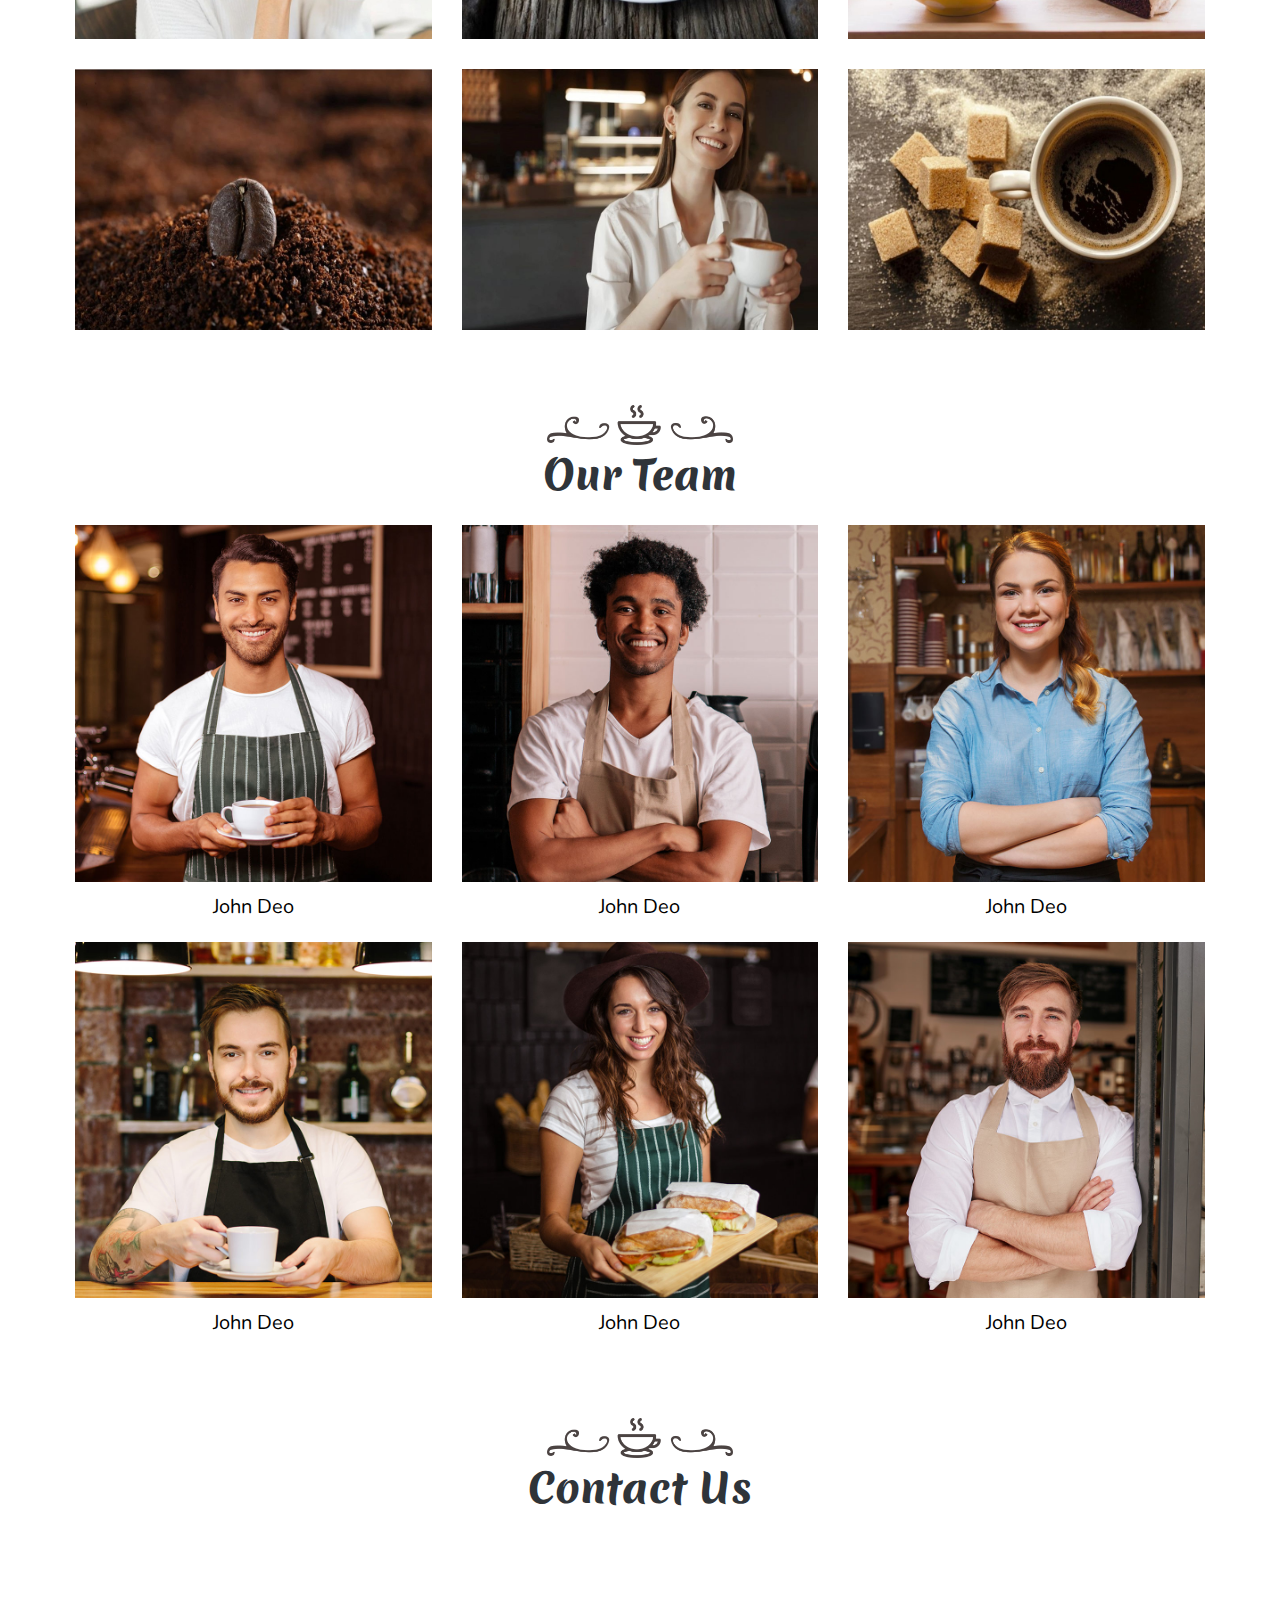
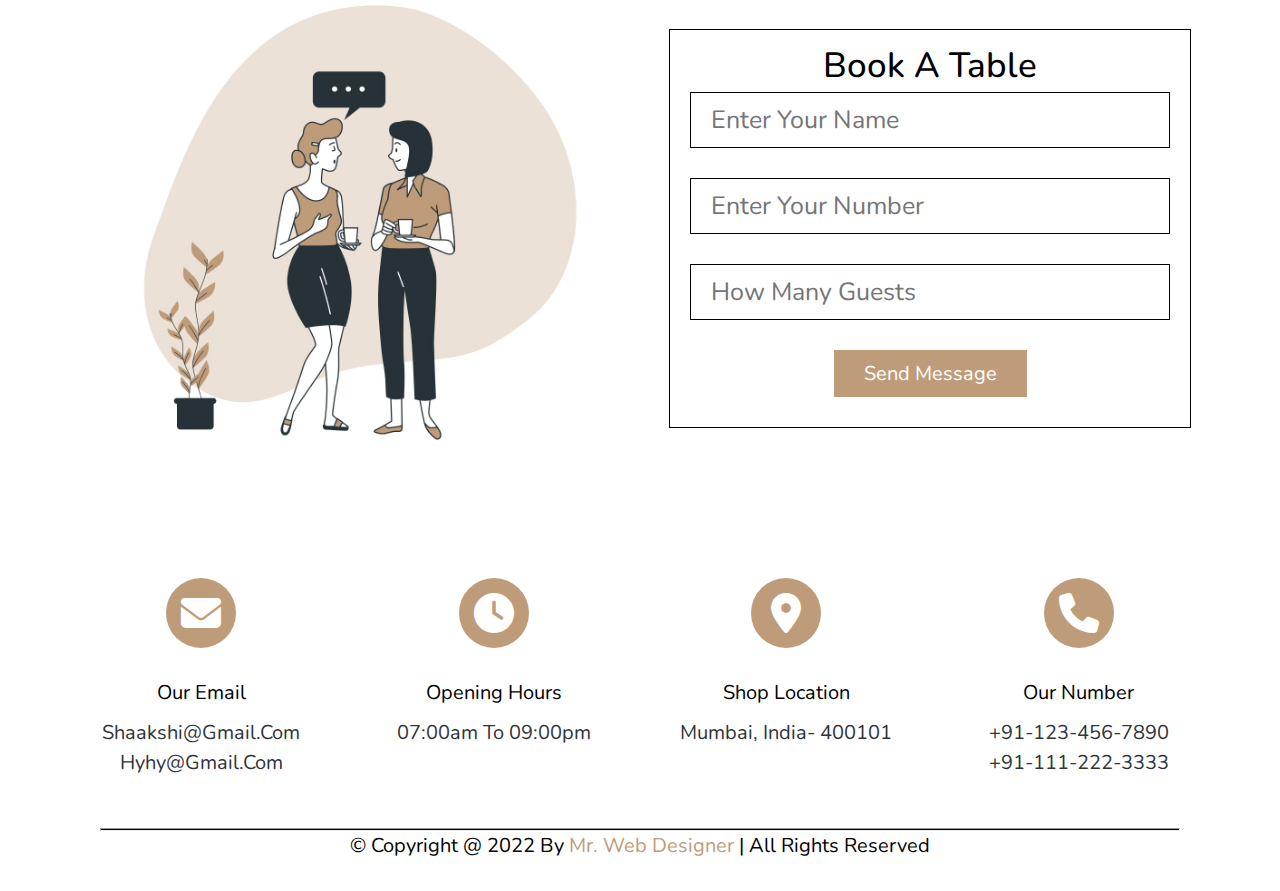
==== commit 48b43077: "updated css" ====
--- a/coffee/index.html
+++ b/coffee/index.html
@@ -20,19 +20,23 @@
       <div class="navBarContainer"> <!-- componentContainer-->
         <div class="navBody"> <!-- row -->
           <div class="logoBlock"> <!-- column1 -->
+            <input type="checkbox" id="check">
             <figure class="logoBox"> <!-- subColumn1 -->
               <img src="./assets/images/logo.png" alt="coffee shop logo"> <!-- contentContainer -->
             </figure>
           </div>
           <div class="navLinkBlock"> <!-- column2 -->
             <ul class="navLinkBox"> <!-- subColumn1 -->
-              <li><a href="">Home</a></li>
-              <li><a href="">About</a></li>
-              <li><a href="">Menu</a></li>
-              <li><a href="">Gallery</a></li>
-              <li><a href="">Team</a></li>
-              <li><a href="">Contact</a></li>
+              <li class="nli1"><a href="">Home</a></li>
+              <li class="nli2"><a href="">About</a></li>
+              <li class="nli3"><a href="">Menu</a></li>
+              <li class="nli4"><a href="">Gallery</a></li>
+              <li class="nli5"><a href="">Team</a></li>
+              <li class="nli6"><a href="">Contact</a></li>
             </ul>
+            <label for="check" class="checkBtn">
+              <i class="fa-solid fa-bars" style="color: #9a9e9e;"></i>
+            </label>
           </div>
         </div>
       </div>
@@ -397,7 +401,7 @@
               <div class="formTitle"> <!-- subColumn 2 -->
                 <h3>Book a table</h3>
               </div>
-              <form action="" class="contactBox dflex-col">   <!-- subColumn 3 -->
+              <form action="" class="contactBox dflex-col" method="POST">   <!-- subColumn 3 -->
                 <input type="text" name="text" placeholder="Enter Your Name">
                 <input type="number" name="number" placeholder="Enter Your Number">
                 <input type="number" name="number" placeholder="How Many Guests">
@@ -482,7 +486,6 @@
         
       </div>
     </div>
-
     
   </footer>
 </body>--- a/coffee/style.css
+++ b/coffee/style.css
@@ -60,7 +60,7 @@
 
 :root {
     --primaryColor: #ffffff;
-    --secondaryColor: #212529;
+    --secondaryColor: #2f3439;
     --tertiaryColor: #be9c79;
     --darkColor: #000000;
     --lightColor: #dbd5d5;
@@ -200,12 +200,16 @@
 /* Medium devices (tablets, upto 768px and above) */
 @media (width >=577px) and (width <=768px) {
     /* write code here */
+
 }
 
 
 /* Large devices (Laptops, upto 992px and above) */
 @media (width >=769px) and (width <=992px) {
     /* write code here */
+    .navLinkBox li{
+        display: none;
+    }
 }
 
 
--- a/coffee/coffee.css
+++ b/coffee/coffee.css
@@ -42,7 +42,6 @@
     background-color: #ffffff;
     width: 100%;
     box-shadow: 0 1px 5px 1px var(--lightColor);
-    /* position: fixed; */
     position: fixed;
     top: 0;
     z-index: 1000;
@@ -100,7 +99,7 @@
     /* background-color: #ad926f; */
     display: flex;
     align-items: center;
-    justify-content: flex-start;
+    justify-content: space-evenly;
     width: 100%;
 }
 
@@ -108,8 +107,6 @@
 .navLinkBox li{
     /* background-color: #9acd32; */
     list-style: none;
-    font-size: 2rem;
-    /* justify-content: space-around; */
 }
 
 .navLinkBox a{
@@ -117,11 +114,44 @@
     text-decoration: none;
     color: var(--secondaryColor);
     width: 100%;
-    /* justify-content: space-evenly; */
-    /* justify-content: space-around; */
     padding: 0rem 1.5rem;
-}
-
+    font-size: 2rem;
+}
+
+.navLinkBox a:hover{
+    color: var(--darkColor);
+}
+
+.checkBtn{
+    color: #8f8c8c;
+    font-size: 2rem;
+    margin-right: 3rem;
+    border: 1px solid #dfdcdc;
+    padding: 0.5rem 2rem;
+    cursor: pointer;
+    display: none;
+    border-radius: 5px;
+}
+
+
+#check{
+    display: none;
+}
+
+::-webkit-scrollbar{
+    background-color: #424040;
+    width: 15px;
+}
+
+::-webkit-scrollbar-thumb{
+    background-color: #7f7a7a;
+    /* border-radius: 5px; */
+}
+
+::-webkit-scrollbar-thumb:hover{
+    background-color: #a69e9e;
+    /* border-radius: 5px; */
+}
 
 /* her0 */
 
@@ -293,6 +323,7 @@
 /* step2: component */
 .facilitySection{
     /* background-color: #00ffff; */
+   
 }
 
 /* step3: componentContainer */
@@ -457,6 +488,7 @@
 .menuCardHead img{
     /* background-color: #846237; */
     height: 30rem;
+    margin-bottom: 1rem;
 }
 
 .menuCardBody{
@@ -611,6 +643,7 @@
 .teamCardHead img{
     /* background-color: #846237; */
     padding: 0rem 1.5rem;
+    margin-bottom: 1rem;
 }
 
 .teamCardBody{
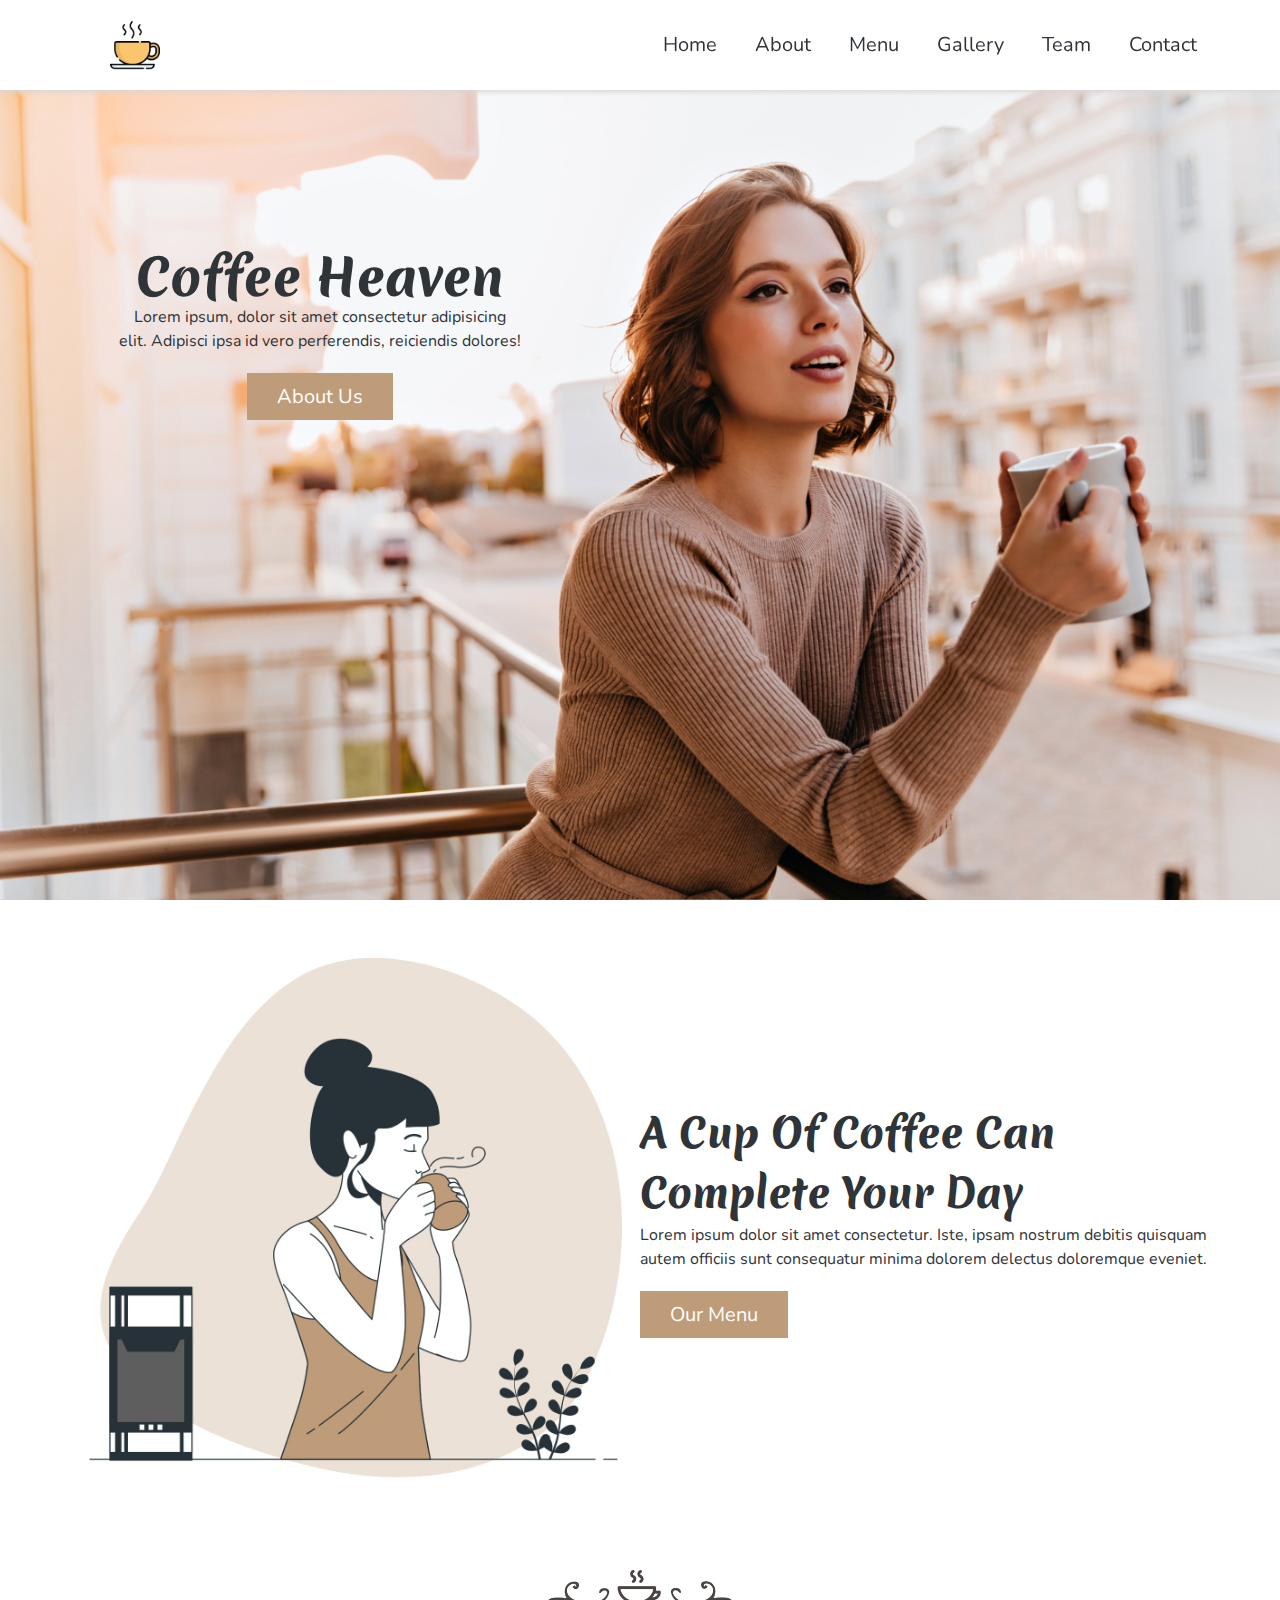
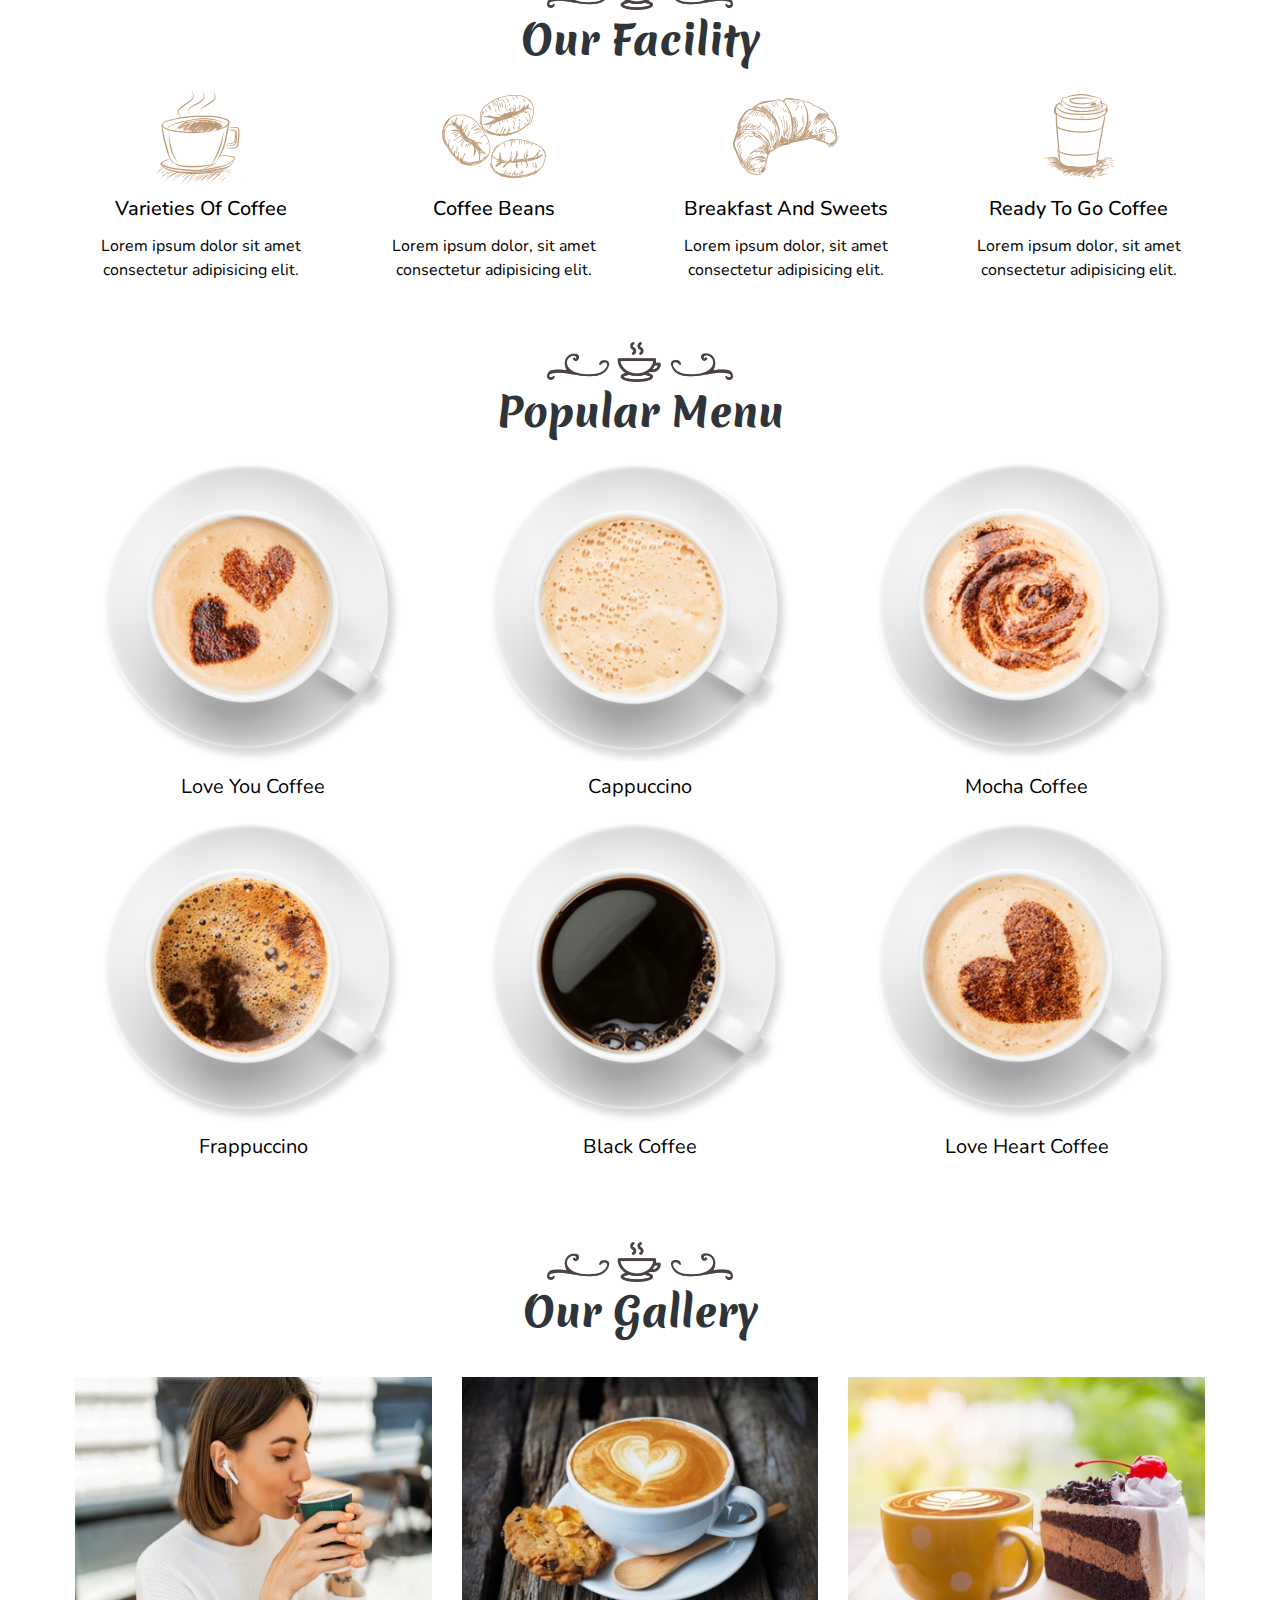
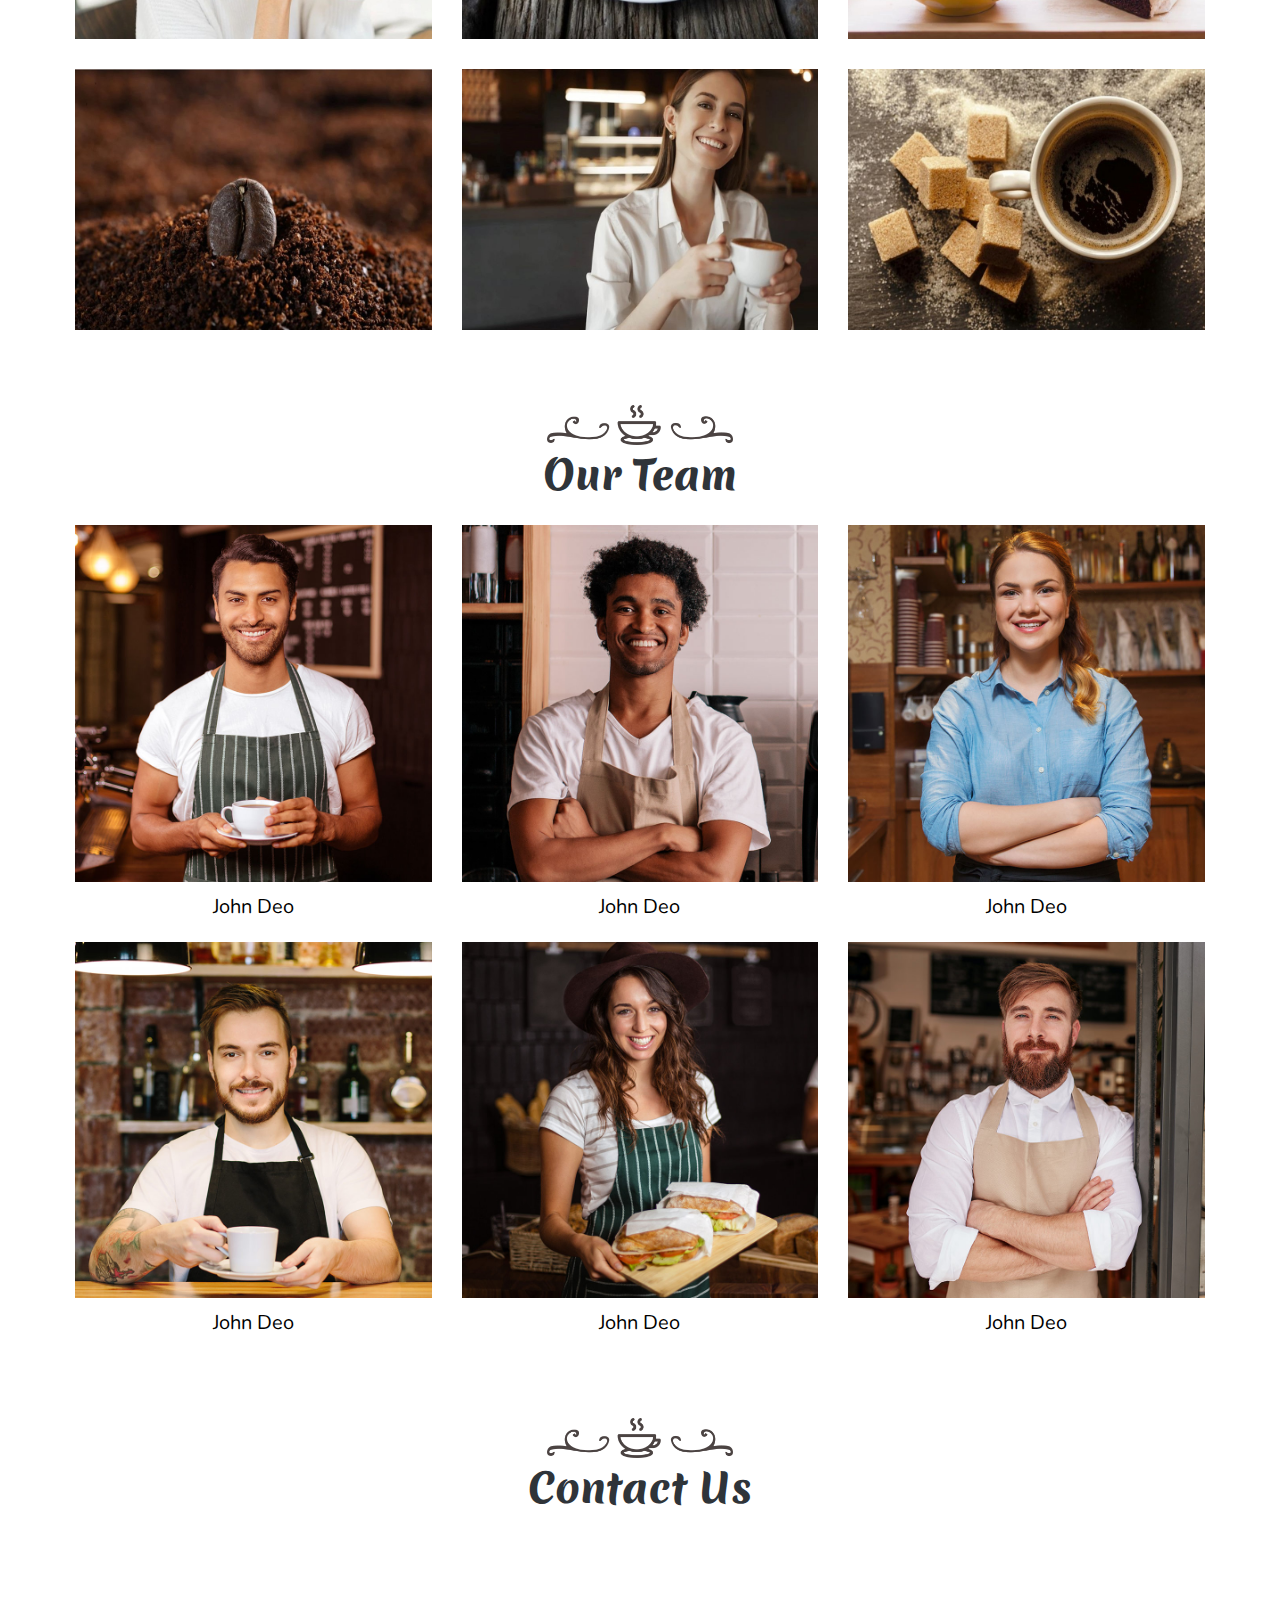
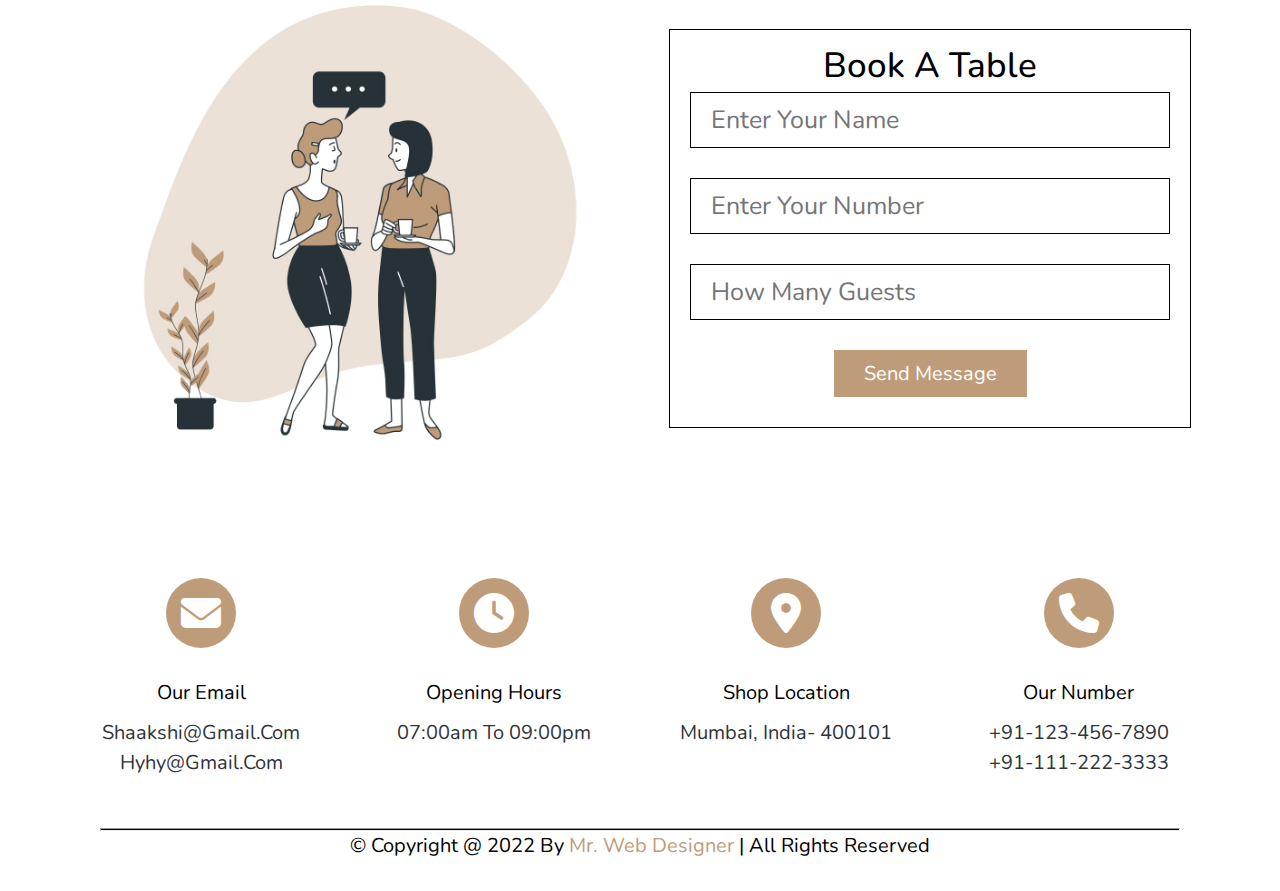
==== commit d854bb0c: "css updated" ====
--- a/coffee/index.html
+++ b/coffee/index.html
@@ -22,17 +22,18 @@
           <div class="logoBlock"> <!-- column1 -->
             <input type="checkbox" id="check">
             <figure class="logoBox"> <!-- subColumn1 -->
-              <img src="./assets/images/logo.png" alt="coffee shop logo"> <!-- contentContainer -->
+              <a href="./index.html"><img src="./assets/images/logo.png" alt="coffee shop logo"> </a><!-- contentContainer -->
+              
             </figure>
           </div>
           <div class="navLinkBlock"> <!-- column2 -->
             <ul class="navLinkBox"> <!-- subColumn1 -->
-              <li class="nli1"><a href="">Home</a></li>
-              <li class="nli2"><a href="">About</a></li>
-              <li class="nli3"><a href="">Menu</a></li>
-              <li class="nli4"><a href="">Gallery</a></li>
-              <li class="nli5"><a href="">Team</a></li>
-              <li class="nli6"><a href="">Contact</a></li>
+              <li class="nli1"><a href="./index.html">Home</a></li>
+              <li class="nli2"><a href="#about">About</a></li>
+              <li class="nli3"><a href="#menu">Menu</a></li>
+              <li class="nli4"><a href="#gallery">Gallery</a></li>
+              <li class="nli5"><a href="#team">Team</a></li>
+              <li class="nli6"><a href="#contact">Contact</a></li>
             </ul>
             <label for="check" class="checkBtn">
               <i class="fa-solid fa-bars" style="color: #9a9e9e;"></i>
@@ -47,7 +48,7 @@
         <div class="heroBody grid-1"> <!-- row -->
           <div class="heroBlock dflex"> <!-- column -->
             <div class="heroBox dflex-col"> <!-- subColumn -->
-              <h1>Coffee Heaven</h1>
+              <h1>Coffee Heaven</h1> <!-- contentContainer -->
               <p>Lorem ipsum, dolor sit amet consectetur adipisicing elit. Adipisci ipsa id vero perferendis, reiciendis dolores!</p>
               <button type="button">About Us</button>
             </div>
@@ -60,7 +61,7 @@
 
   <main>
 
-    <section class="aboutUsSection componentSpacing"> <!-- component -->
+    <section class="aboutUsSection componentSpacing" id="about"> <!-- component -->
       <div class="aboutContainer align"> <!-- componentContainer-->
         <div class="aboutUsBody grid-2"> <!-- row -->
           <div class="aboutUsImageBlock dflex"> <!-- column1 -->
@@ -82,7 +83,7 @@
       </div>
     </section>
 
-    <section class="facilitySection componentSpacing"> <!-- component -->
+    <section class="facilitySection componentSpacing" id="#"> <!-- component -->
       <div class="facilityContainer align"> <!-- componentContainer -->
         <div class="headingBody grid-1"> <!-- row 1 -->
           <div class="headingBlock dflex"> <!-- column -->
@@ -153,7 +154,7 @@
       </div>
     </section>
 
-    <section class="menuSection componentSpacing"> <!-- component -->
+    <section class="menuSection componentSpacing" id="menu"> <!-- component -->
       <div class="menuContainer align"> <!-- componentContainer -->
         <div class="headingBody grid-1"> <!-- row 1 -->
           <div class="headingBlock dflex"> <!-- column 1-->
@@ -238,7 +239,7 @@
       </div>
     </section>
 
-    <section class="gallerySection componentSpacing"> <!-- component -->
+    <section class="gallerySection componentSpacing" id="gallery"> <!-- component -->
       <div class="galleryContainer align"> <!-- componentContainer -->
         <div class="headingBody grid-1"> <!-- row 1 -->
           <div class="headingBlock dflex"> <!-- column -->
@@ -293,7 +294,7 @@
       </div>
     </section>
 
-    <section class="teamSection componentSpacing"> <!-- component -->
+    <section class="teamSection componentSpacing" id="team"> <!-- component -->
       <div class="teamContainer align"> <!-- componentContainer -->
         <div class="headingBody grid-1"> <!-- row 1 -->
           <div class="headingBlock dflex"> <!-- column 1 -->
@@ -378,7 +379,7 @@
       </div>
     </section>
 
-    <section class="contactUsSection componentSpacing"> <!-- component -->
+    <section class="contactUsSection componentSpacing" id="contact"> <!-- component -->
       <div class="contactUsContainer align"> <!-- componentContainer-->
         <div class="headingBody grid-1"> <!-- row 1 -->
           <div class="headingBlock dflex"> <!-- column 1-->
--- a/coffee/style.css
+++ b/coffee/style.css
@@ -15,6 +15,7 @@
 html {
     font-size: 62.5%;
     overflow-x: hidden;
+    scroll-padding-top: 7rem;
     scroll-behavior: smooth;
 }
 
--- a/coffee/coffee.css
+++ b/coffee/coffee.css
@@ -153,8 +153,7 @@
     /* border-radius: 5px; */
 }
 
-/* her0 */
-
+/* hero */
 
 /* step1: parentContainer */
 
@@ -170,10 +169,11 @@
 .heroContainer{
     /* background-color: #ff6347; */
     background-image: url(./assets/images/home-bg.jpg);
-    background-position: center;
+    background-position: center center;
     background-repeat: no-repeat;
     background-size: cover;
     height: 100vh;
+    width: 100%;
 }
 
 /* step4: row */
@@ -214,25 +214,19 @@
 }
 
 .heroBox button{
-    background-color:var(--tertiaryColor);
-    color: var(--primaryColor);
-    font-size: 1.8rem;
+    background-color: var(--tertiaryColor);
     padding: 1rem 3rem;
     border: none;
-    transition: background-color 0.3s ease;
-    cursor: pointer; 
+    color: var(--primaryColor);
+    font-size: 2rem;
+    cursor: pointer;
 }
 
 .heroBox button:hover{
-    background: #000000;
-}
-
-.heroSection button:hover{
-    /* background: black; */
+    background: var(--darkColor);
 }
 
 /* aboutUs */
-
 
 /* step1: parentContainer */
 
@@ -314,8 +308,6 @@
 
 /* facility */
 
-
-
 /* step1: parentContainer */
 
 /* already written in style.css */
@@ -897,3 +889,80 @@
     /* background-color: #a2c391; */
     color: var(--tertiaryColor);
 }
+
+
+/* ::::: RESPONSIVE DESIGN DEVICE SIZES ::::: */
+
+/* for Responsive Target the ROW Code (display:grid) */
+
+/* Small devices (landscape phones, upto 576px and below) */
+@media (width <=576px) {
+
+    .grid-1,
+    .grid-2,
+    .grid-3,
+    .grid-4 {
+        display: grid;
+        grid-template-columns: 1fr;
+    }
+
+    .navLinkBox{
+        display: none;
+    }
+
+    .heroBox{
+        /* background-color: #10dab2; */
+        width: 100%;
+    }
+}
+
+/* Medium devices (tablets, upto 768px and above) */
+@media (width >=577px) and (width <=768px) {
+    /* write code here */
+    .navLinkBox{
+        display: none;
+    }
+    .grid-3,
+    .grid-4 {
+        display: grid;
+        grid-template-columns: 1fr 1fr;
+    }
+    .heroBox{
+        /* background-color: #10dab2; */
+        width: 100%;
+    }
+    .contactUsBody, .aboutUsBody{
+        display: grid;
+        grid-template-columns: 1fr;
+    }
+}
+
+
+/* Large devices (Laptops, upto 992px and above) */
+@media (width >=769px) and (width <=992px) {
+    /* write code here */
+    .navLinkBox li{
+        display: flex;
+    }
+    .heroBox{
+        /* background-color: #10dab2; */
+        width: 100%;
+    }
+    .grid-3,
+    .grid-4 {
+        display: grid;
+        grid-template-columns: 1fr 1fr;
+    }
+}
+
+
+/* X-Large devices (large desktops, upto 1200px and above) */
+@media (width >=993px) and (width <=1200px) {
+    /* write code here */
+}
+
+
+/* XX-Large devices (larger desktops, upto 1400px and above) */
+@media (width >=1200px) {
+    /* write code here */
+}
